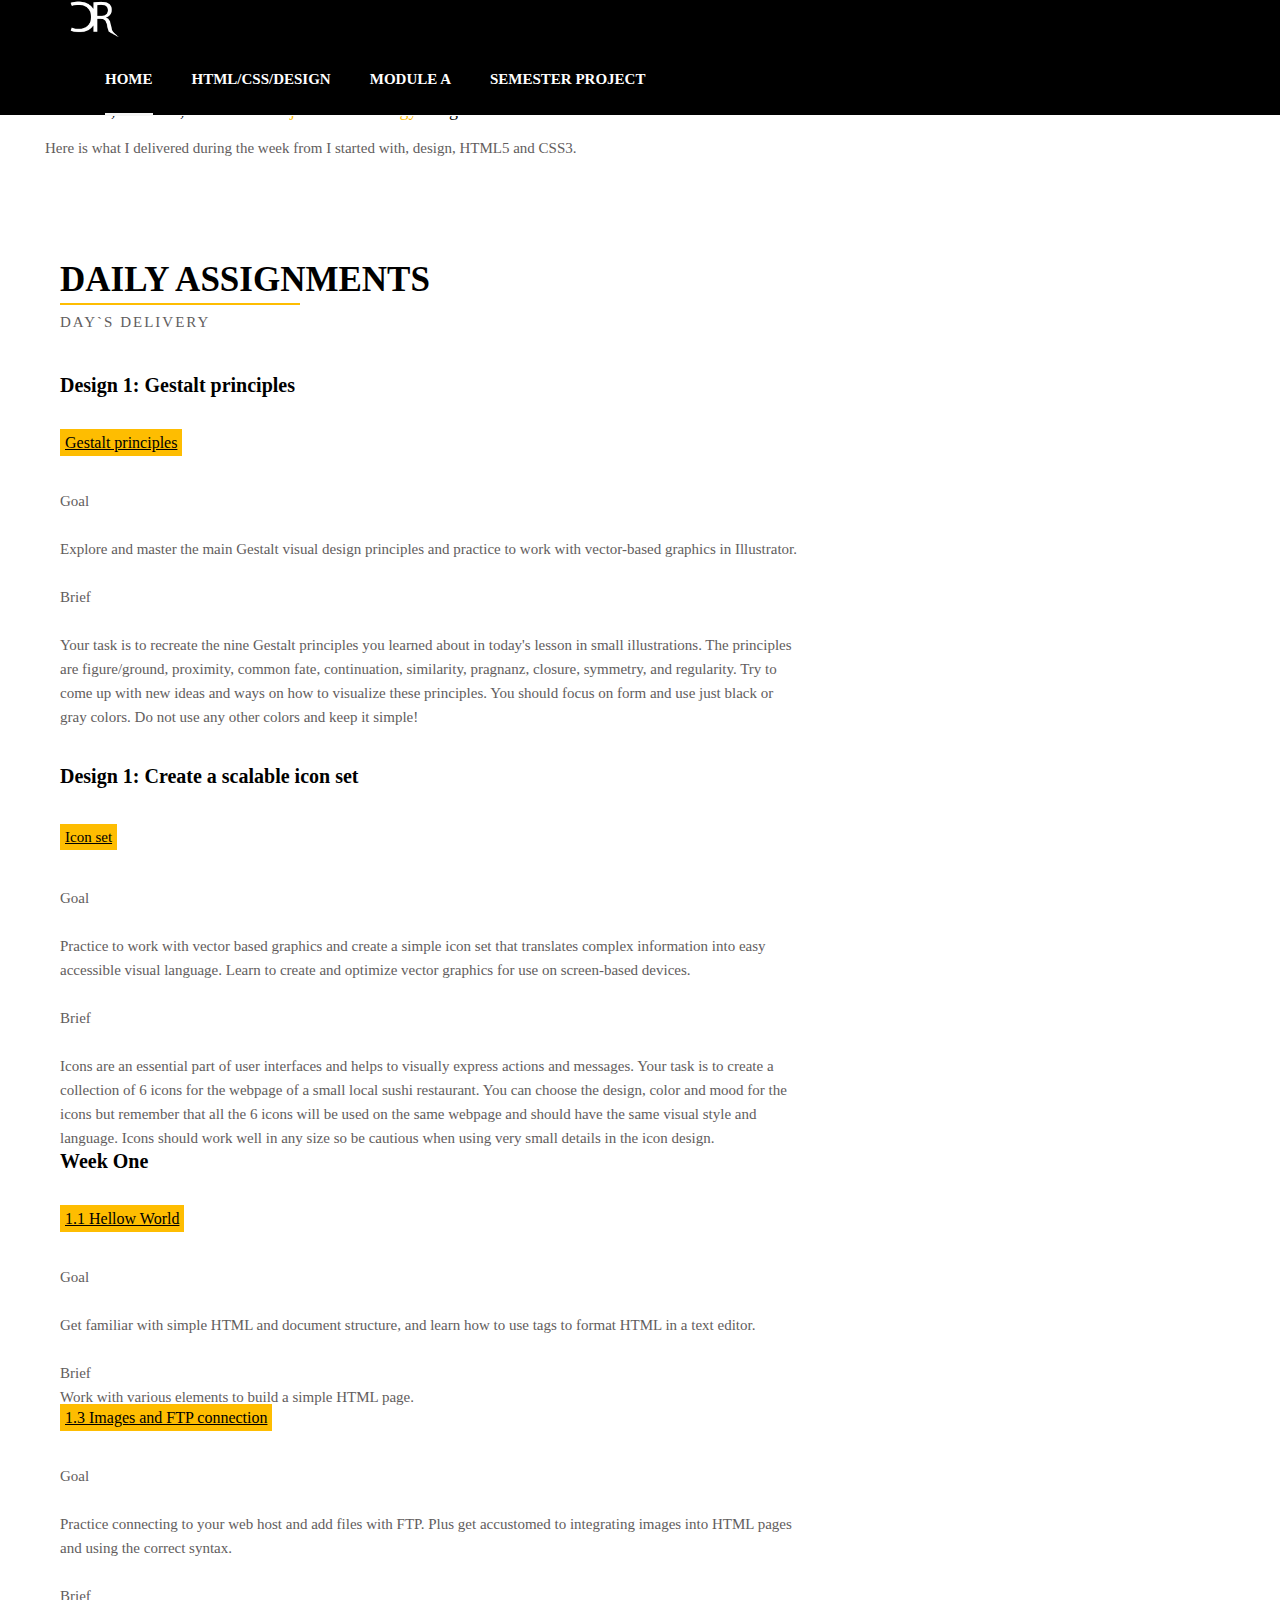
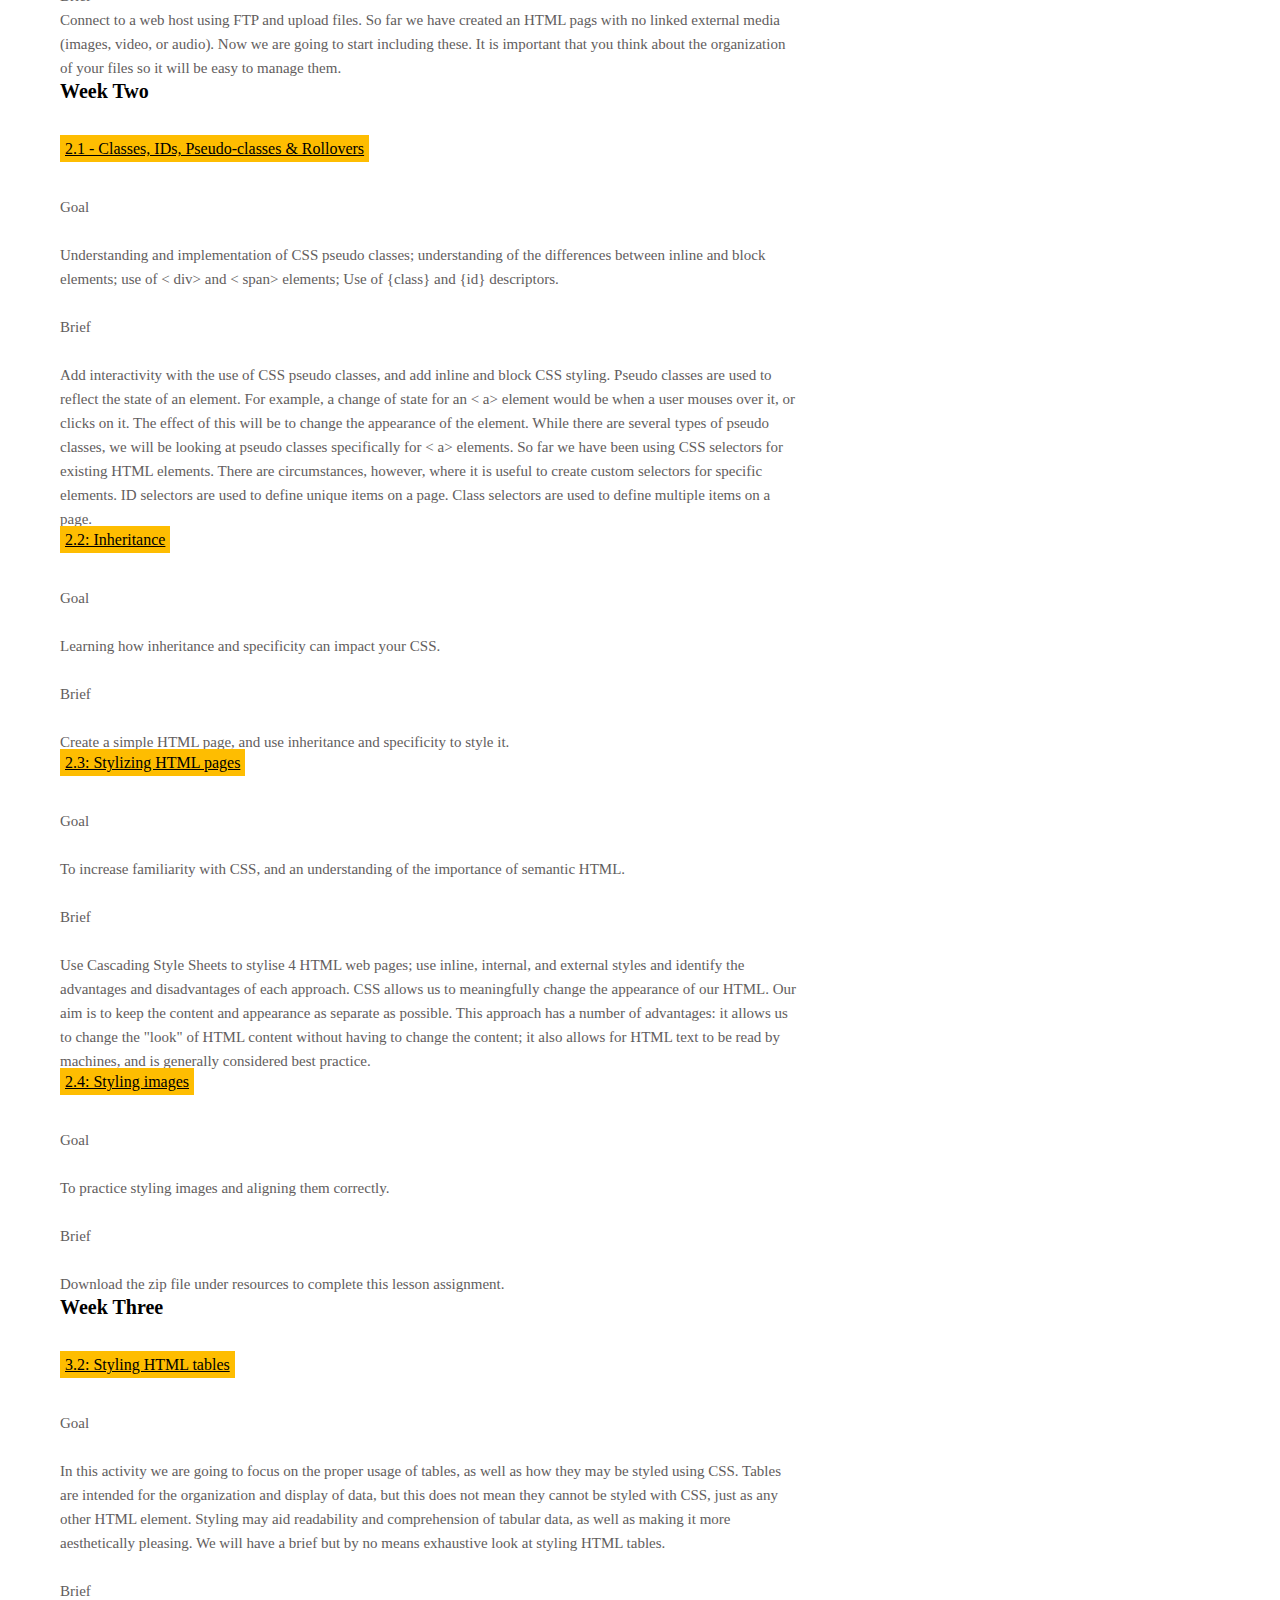
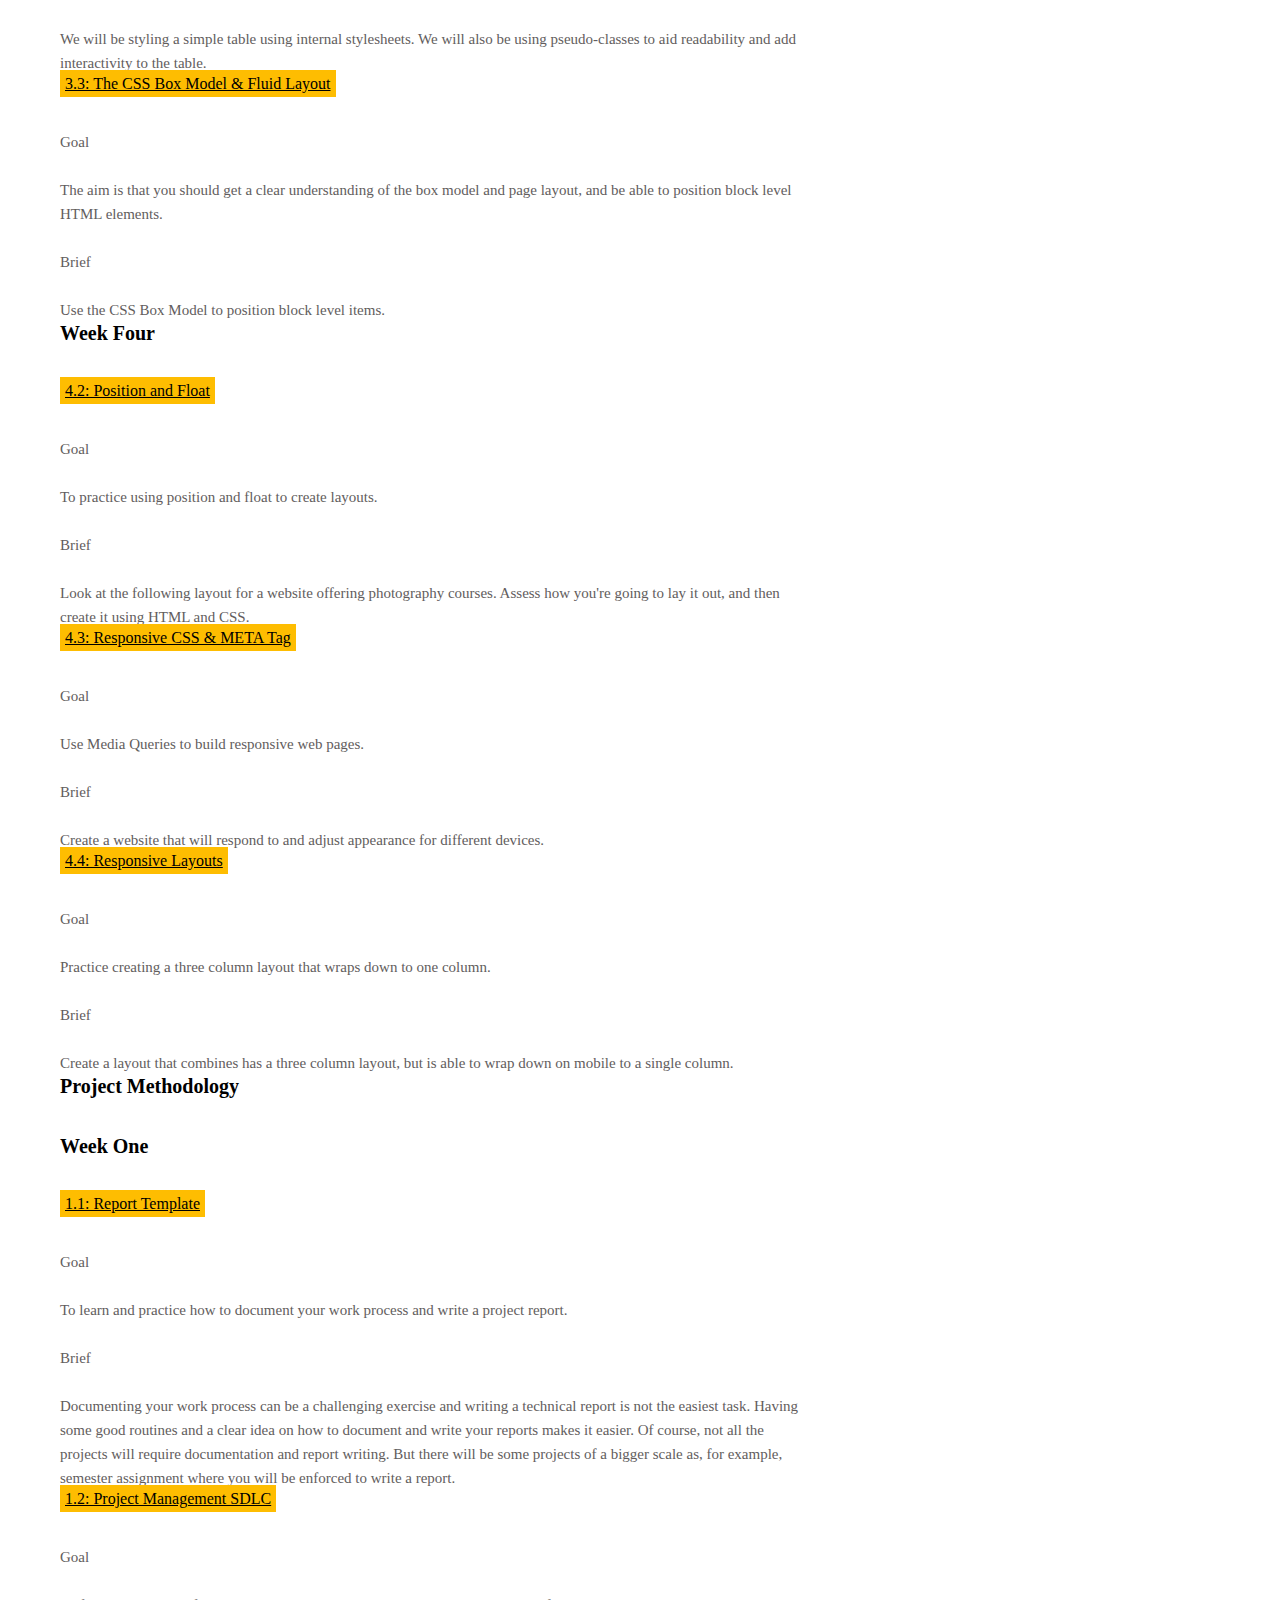
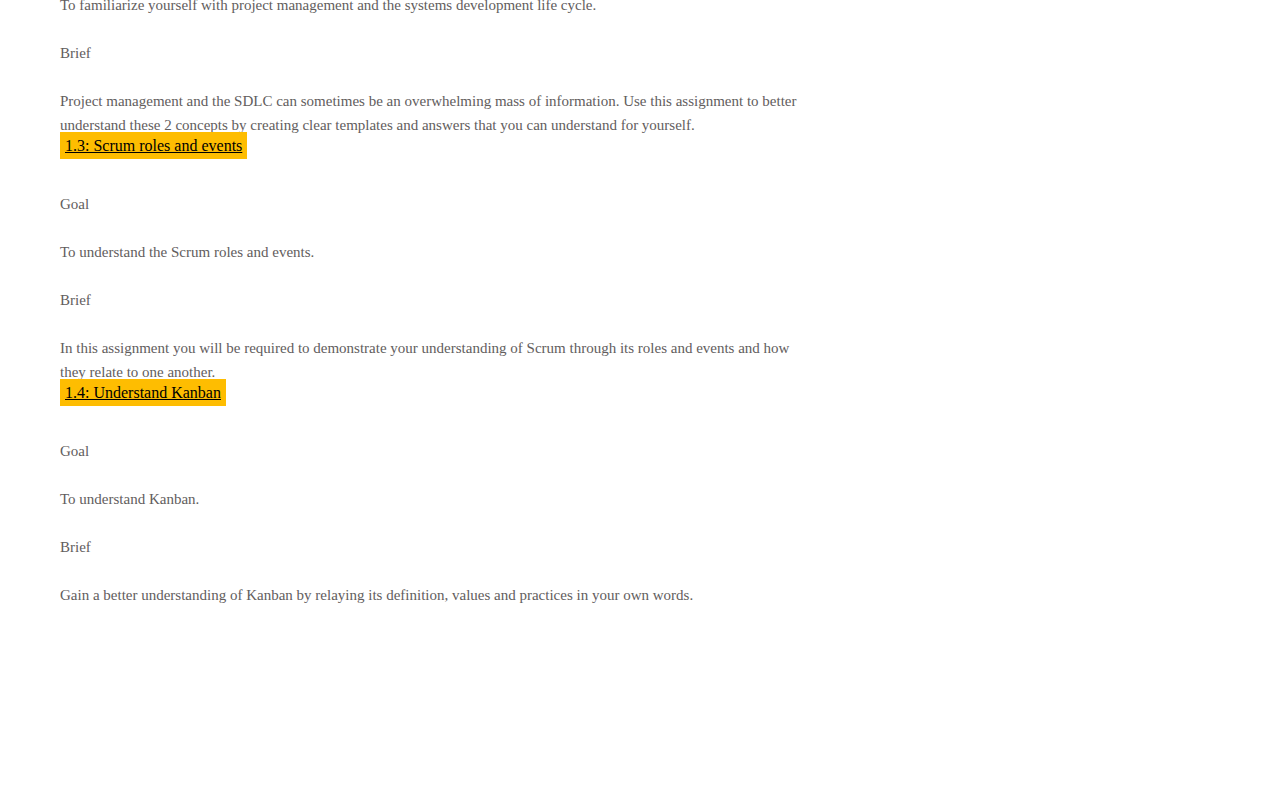
==== html&css.html @ fd4c2da8 "in progress" ====
<!DOCTYPE html>
<html lang="en">
<head>
    <meta charset="UTF-8">
    <meta name="viewport" content="width=device-width, initial-scale=1.0">
    <link rel="stylesheet" href="./css/style.css">
    <title>Dayli assignemnt</title>
</head>
<body>
    <header>

        <div class="container">
            <div class="row-navbar">
                <div class="brand-name">
                    <a href="" class="logo"><img src="images/Untitled-1.png" width="50px;"> </a>
                </div>
                <div class="navbar">
                    <ul>
                        <li><a href="index.html" class="active">Home</a></li>
                        <li><a href="html&css.html">HTML/CSS/DESIGN</a></li>
                        <li><a href="module.html">Module A</a></li>
                        <li><a href="semester.html">Semester Project</a></li>
                    </ul>
                </div>
            </div>
        </div>

    </header>
   
        <section class="about-me">
        <div class="row">
            <div class="about-content">
                <div class="row">
                    <div class="text">
                        <h6>DESIGN, <span>HTML5</span>, CSS3 and <span>Project Methodology</span> assignments</h6>
                        <p>Here is what I delivered during the week from I started with, design, HTML5 and CSS3.</p>
      
      

    <section class="about-me">
        <div class="container">
            <div class="row">
                <div class="section-title">
                    <h1>Daily assignments</h1>
                    <p class="small">Day`s delivery</p>
                </div>
                </div>

                <div class="daysAssigments">
                    <h5>Design 1: Gestalt principles</h5>
                    <a href="http://camilla-reppen.com/reppen/gestalt.pdf">Gestalt principles </a>
                    <p>Goal<br><br>

                            Explore and master the main Gestalt visual design principles and practice to work with vector-based graphics in Illustrator.<br><br>
                        Brief<br><br>
    
                        Your task is to recreate the nine Gestalt principles you learned about in today's lesson in small illustrations. 
                        The principles are figure/ground, proximity, common fate, continuation, similarity, pragnanz, closure, symmetry, and regularity. 
                        Try to come up with new ideas and ways on how to visualize these principles. 
                        You should focus on form and use just black or gray colors. Do not use any other colors and keep it simple!</p>
                        <br><br>
                        <h5>Design 1: Create a scalable icon set</h5>
                        <p><a href="http://camilla-reppen.com/reppen/Module3.pdf">Icon set</a> </p>
                        <p>Goal<br><br>
    
                            Practice to work with vector based graphics and create a simple icon set that translates complex information into easy accessible visual language. Learn to create and optimize vector graphics for use on screen-based devices.<br><br>
                        Brief<br><br>
    
                        Icons are an essential part of user interfaces and helps to visually express actions and messages. 
                        Your task is to create a collection of 6 icons for the webpage of a small local sushi restaurant. 
                        You can choose the design, color and mood for the icons but remember that all the 6 icons will be used on the same webpage and should have the same visual style and language. 
                        Icons should work well in any size so be cautious when using very small details in the icon design.</p>
            </div>
            <div class="daysAssigments">
                    <h5>Week One</h5>
                    <a href="http://camilla-reppen.com/reppen/helloworld/workspace/">1.1 Hellow World </a>
                    <p>Goal<br><br>

                            Get familiar with simple HTML and document structure, and learn how to use tags
                            to format HTML in a text editor.<br><br>
                            Brief <br>

                            Work with various elements to build a simple HTML page.</p>
                    <a href="http://camilla-reppen.com/reppen/myfirstwebsite/workspace/">1.3 Images and FTP
                            connection</a>
                    <p>Goal <br><br>

                            Practice connecting to your web host and add files with FTP. Plus get accustomed
                            to integrating images into HTML pages and using the correct syntax.<br><br>
                            Brief

                            <br>Connect to a web host using FTP and upload files.
                            So far we have created an HTML pags with no linked external media (images,
                            video, or audio). Now we are going to start including these. It is important
                            that you think about the organization of your files so it will be easy to manage
                            them. </p>

            </div>

            <div class="daysAssigments">
                    <h5>Week Two</h5>
                    <a href="http://camilla-reppen.com/reppen/styling/la2-4/">2.1 - Classes, IDs,
                            Pseudo-classes & Rollovers</a>
                    <p>Goal<br><br>

                            Understanding and implementation of CSS pseudo classes; understanding of the
                            differences between inline and block elements; use of < div> and < span>
                                            elements; Use of {class} and {id} descriptors.<br><br>
                                            Brief<br><br>

                                            Add interactivity with the use of CSS pseudo classes, and add
                                            inline and block CSS styling.
                                            Pseudo classes are used to reflect the state of an element. For
                                            example, a change of state for an < a> element would be when a
                                                    user mouses over it, or clicks on it. The effect of this
                                                    will be to change the appearance of the element. While
                                                    there are several types of pseudo classes, we will be
                                                    looking at pseudo classes specifically for < a>
                                                            elements.
                                                            So far we have been using CSS selectors for
                                                            existing HTML elements. There are circumstances,
                                                            however, where it is useful to create custom
                                                            selectors for specific elements.
                                                            ID selectors are used to define unique items on
                                                            a page. Class selectors are used to define
                                                            multiple items on a page. </p>
                    <a href="http://camilla-reppen.com/reppen/inheritance/">2.2: Inheritance</a>
                    <p>Goal<br><br>

                            Learning how inheritance and specificity can impact your CSS.<br><br>
                            Brief<br><br>

                            Create a simple HTML page, and use inheritance and specificity to style it.</p>
                    <a href="http://camilla-reppen.com/reppen/stylize/inline.html">2.3: Stylizing HTML
                            pages</a>
                    <p>Goal<br><br>

                            To increase familiarity with CSS, and an understanding of the importance of
                            semantic HTML.<br><br>
                            Brief<br><br>

                            Use Cascading Style Sheets to stylise 4 HTML web pages; use inline, internal,
                            and external styles and identify the advantages and disadvantages of each
                            approach.
                            CSS allows us to meaningfully change the appearance of our HTML. Our aim is to
                            keep the content and appearance as separate as possible. This approach has a
                            number of advantages: it allows us to change the "look" of HTML content without
                            having to change the content; it also allows for HTML text to be read by
                            machines, and is generally considered best practice. </p>
                    <a href="http://camilla-reppen.com/reppen/styling/la2-4/">2.4: Styling images</a>
                    <p>Goal<br><br>

                            To practice styling images and aligning them correctly.<br><br>
                            Brief<br><br>

                            Download the zip file under resources to complete this lesson assignment.</p>

            </div>

            <div class="daysAssigments">
                    <h5>Week Three</h5>
                    <a href="http://camilla-reppen.com/reppen/02/">3.2: Styling HTML tables</a>
                    <p>Goal<br><br>

                            In this activity we are going to focus on the proper usage of tables, as well as
                            how they may be styled using CSS. Tables are intended for the organization and
                            display of data, but this does not mean they cannot be styled with CSS, just as
                            any other HTML element. Styling may aid readability and comprehension of tabular
                            data, as well as making it more aesthetically pleasing. We will have a brief but
                            by no means exhaustive look at styling HTML tables. <br><br>
                            Brief<br><br>

                            We will be styling a simple table using internal stylesheets. We will also be
                            using pseudo-classes to aid readability and add interactivity to the table.</p>
                    <a href="http://camilla-reppen.com/reppen/03/">3.3: The CSS Box Model & Fluid Layout
                    </a>
                    <p>Goal<br><br>

                            The aim is that you should get a clear understanding of the box model and page
                            layout, and be able to position block level HTML elements.<br><br>
                            Brief<br><br>

                            Use the CSS Box Model to position block level items.</p>

            </div>

            <div class="daysAssigments">
                    <h5>Week Four</h5>
                    <a href="http://camilla-reppen.com/reppen/positionandfloat/">4.2: Position and Float</a>
                    <p>Goal<br><br>

                            To practice using position and float to create layouts.<br><br>
                            Brief<br><br>

                            Look at the following layout for a website offering photography courses. Assess
                            how you're going to lay it out, and then create it using HTML and CSS.</p>
                    <a href="http://camilla-reppen.com/reppen/responsivecss/SnowBoarding.html">4.3:
                            Responsive CSS & META Tag</a>
                    <p>Goal<br><br>

                            Use Media Queries to build responsive web pages.<br><br>
                            Brief<br><br>

                            Create a website that will respond to and adjust appearance for different
                            devices.</p>
                    <a href="http://camilla-reppen.com/reppen/responsivelayout/">4.4: Responsive Layouts</a>
                    <p>Goal<br><br>

                            Practice creating a three column layout that wraps down to one column.<br><br>
                            Brief<br><br>

                            Create a layout that combines has a three column layout, but is able to wrap
                            down on mobile to a single column.</p>

            </div>


            <div class="daysAssigments">
                    <h5>Project Methodology</h5>
                    <h5>Week One</h5>
                    <a href="http://camilla-reppen.com/reppen/assignment1.1/assigment1.1.pdf">1.1: Report
                            Template</a>
                    <p>Goal<br><br>

                            To learn and practice how to document your work process and write a project
                            report.<br><br>
                            Brief<br><br>

                            Documenting your work process can be a challenging exercise and writing a
                            technical report is not the easiest task. Having some good routines and a clear
                            idea on how to document and write your reports makes it easier. Of course, not
                            all the projects will require documentation and report writing. But there will
                            be some projects of a bigger scale as, for example, semester assignment where
                            you will be enforced to write a report.</p>
                    <a href="http://camilla-reppen.com/reppen/assigment1.2/assignment.1.2.pdf">1.2: Project
                            Management SDLC</a>
                    <p>Goal<br><br>

                            To familiarize yourself with project management and the systems development life
                            cycle.<br><br>
                            Brief<br><br>

                            Project management and the SDLC can sometimes be an overwhelming mass of
                            information. Use this assignment to better understand these 2 concepts by
                            creating clear templates and answers that you can understand for yourself.</p>
                    <a href="http://camilla-reppen.com/reppen/assignment.1.3/assignment1.3.pdf">1.3: Scrum
                            roles and events</a>
                    <p>Goal<br><br>

                            To understand the Scrum roles and events.<br><br>
                            Brief<br><br>

                            In this assignment you will be required to demonstrate your understanding of
                            Scrum through its roles and events and how they relate to one another.</p>
                    <a href="http://camilla-reppen.com/reppen/assignment.1.4/assignmnent1.4.pdf">1.4:
                            Understand Kanban</a>
                    <p>Goal<br><br>

                            To understand Kanban.<br><br>
                            Brief<br><br>

                            Gain a better understanding of Kanban by relaying its definition, values and
                            practices in your own words.</p>
            </div>
               
</body>
</html>
---- css/style.css ----
*{
    box-sizing: border-box;
    margin: 0;
}

 /* NAVIGATION*/
.container {
    max-width: 1140px;
    margin: auto;
}
.row {
    display: flex;
    flex-wrap: wrap;
}
header {
    position: absolute;
    left: 0px;
    right: 0px;
    border-bottom: 1px solid white;
    padding: 0px 15px;
    z-index: 10;
    background-color: black;
}
header .row {
    justify-content: space-between;
    align-items: center;
}
header .brand-name a {
    text-decoration: none;
    font-size: 22px;
    font-weight: 600;
    color: #ffffff;
    text-transform: uppercase;
    position: relative;
}
header .navbar ul {
    list-style: none;
    padding: 0;
    margin: 0;
}
header .navbar ul li {
    display: inline-block;
    margin-left: 35px;
}
header .navbar ul li a {
    font-size: 15px;
    text-decoration: none;
    line-height: 72px;
    color: white;
    display: block;
    font-weight: 600;
    position: relative;
    text-transform: uppercase;
}
header .navbar ul li a::before {
    content: '';
    height: 3px;
    background-color: whitesmoke;
    width: 0%;
    position: absolute;
    left: 0px;
    bottom: -1px;
    transition: all .5s ease;
}
header .navbar ul li a:hover::before {
    width: 100%;
    left: 0;
}
header .navbar ul li a.active::before {
    width: 100%;
    left: 0;
}
 /* HOMEPAGE */
.home img {
    background-size: cover;
    background-position: center;
    width: 100%;
    position: relative;
    flex: 0 0 33.33%;
}
.home h1 {
    position: absolute;
    top: 30%;
    color: white;
    font-size: 70px;
    font-weight: 600;
    margin: 0;
    line-height: 1.2;
}
.home h2 {
    top: 35%;
    position: absolute;
    color: white;
    font-size: 25px;
    font-weight: 500;
    margin: 0;
    padding: 0;
    line-height: 4;
}
.home .cv-btn {
    position: absolute;
    top: 40%;
    line-height: 7;
    padding-top: 20px;
}
.home .cv-btn a {
    border-radius: 4px;
    color: white;
    border: 1px solid white;
    padding: 12px 25px;
    text-decoration: none;
    font-size: 15px;
    text-transform: uppercase;
    font-weight: 600;
    transition: all .5s ease;
    background-color: transparent;
}
.home .cv-btn a:hover {
    background-color: #D6C2C2;
    color: black;
}

.home-content{
    flex: 0 0 66.66%;
}
 /* ABOUT ME */
.about-me {
  padding: 100px 15px;
}
.about-me .section-title {
    flex: 0 0 100%;
    max-width: 100%;
    margin-bottom: 40px;
}
.about-me .section-title h1 {
    display: inline-block;
    font-size: 35px;
    text-transform: uppercase;
    font-weight: 700;
    margin: 0 0 5px;
    color: black;
    position: relative;
    padding-bottom: 5px;
}
.about-me .section-title h1:before {
    content: '';
    left: 0;
    position: absolute;
    height: 2px;
    right: 35%;
    background-color: #febd01;
    bottom: 0px;
}
.about-me .section-title p.small {
    display: block;
    color: #625D5D;
    text-transform: uppercase;
    font-size: 14px;
    font-weight: 400;
    letter-spacing: 2px;
}
.about-me .about-content .about-img {
    flex: 0 0 33.33%;
    max-width: 33.33%;
}
.about-me .about-content .about-img img {
    width: 100%;
    display: block;
}
.about-me .about-content .text {
    flex: 0 0 66.66%;
    max-width: 66.66%;
    padding-left: 30px;
}
.about-me .about-content .text h4 {
    font-size: 25px;
    font-weight: 600;
    margin: 0 0 5px;
}
.about-me .about-content .text h6 {
    font-size: 18px;
    font-weight: 500;
    margin: 0 0 15px;
}
.about-me .about-content .text h6 span {
    color: #febd01;
}
.about-me .about-content .text p {
    font-size: 15px;
    font-weight: 400;
    line-height: 24px;
    color: #625D5D;
}
.about-me .about-content .text p span {
    color: #febd01;
}

/* assignments */

.assignments {
    background-color: #f5f8fd;
    padding: 100px 0px;
    margin-top: 10%;
}
.assignments .section-title h1:before {
    left: 30%;
}
.assignments .assignments-content {
    flex: 0 0 100%;
    max-width: 100%;
    display: flex;
    flex-wrap: wrap;
    justify-content: space-between;
}
.assignments .assignments-content .box {
    background-color: #ffffff;
    padding: 30px;
    flex: 0 0 calc(33.33% -20px);
    border: 1px solid #eeeeee;
}
.assignments .assignments-content .box h5 {
    font-size: 17px;
    font-weight: 600;
    color: #000000;
    margin: 0;
}
.assignments .assignments-content .box p {
    margin-bottom: 20px;
}
.buttons a {
    background-color: #febd01;
    color: black;
    padding: 10px;
}

/* Portfolio */

.portfolio {
    padding: 100px 15px;
    background-color: lightgray;
}
.portfolio .section-title h1:before {
    left: 30;
}
.portfolio .filter-buttons {
    flex: 0 0 100%;
    max-width: 100%;
}
.portfolio .filter-buttons ul {
    list-style: none;
    text-align: center;
    padding: 0;
}
.portfolio .filter-buttons ul li {
    display: inline-block;
    margin: 0px 10px;
    font-weight: 500;
    color: #000000;
    font-size: 16px;
    text-transform: uppercase;
    cursor: pointer;
    padding-bottom: 0px;
}
.portfolio .filter-buttons ul li.active {
    color: #febd01;
    border-bottom: 2px solid #febd01;
}
.portfolio .portfolio-gallery {
    flex: 0 0 100%;
    max-width: 100%;
    display: flex;
    flex-wrap: wrap;
    justify-content: space-between;
}
.portfolio .portfolio-gallery .item {
    flex: 0 0 calc(33.33% - 8px);
    max-width: calc(33.33% - 8px);
    margin-bottom: 8px;
}
.portfolio .portfolio-gallery .item img {
    width: 100%;
    display: block;
}
.portfolio .portfolio-gallery .item .overlay {
    display: none;
}

/* Assignments */
.daysAssigments a {
    background-color: #febd01;
    color: black;
    padding: 5px;
}
.daysAssigments h5 {
    margin-bottom: 5%;
    font-size: 20px;
}
.daysAssigments p {
    margin-top: 5%;
}
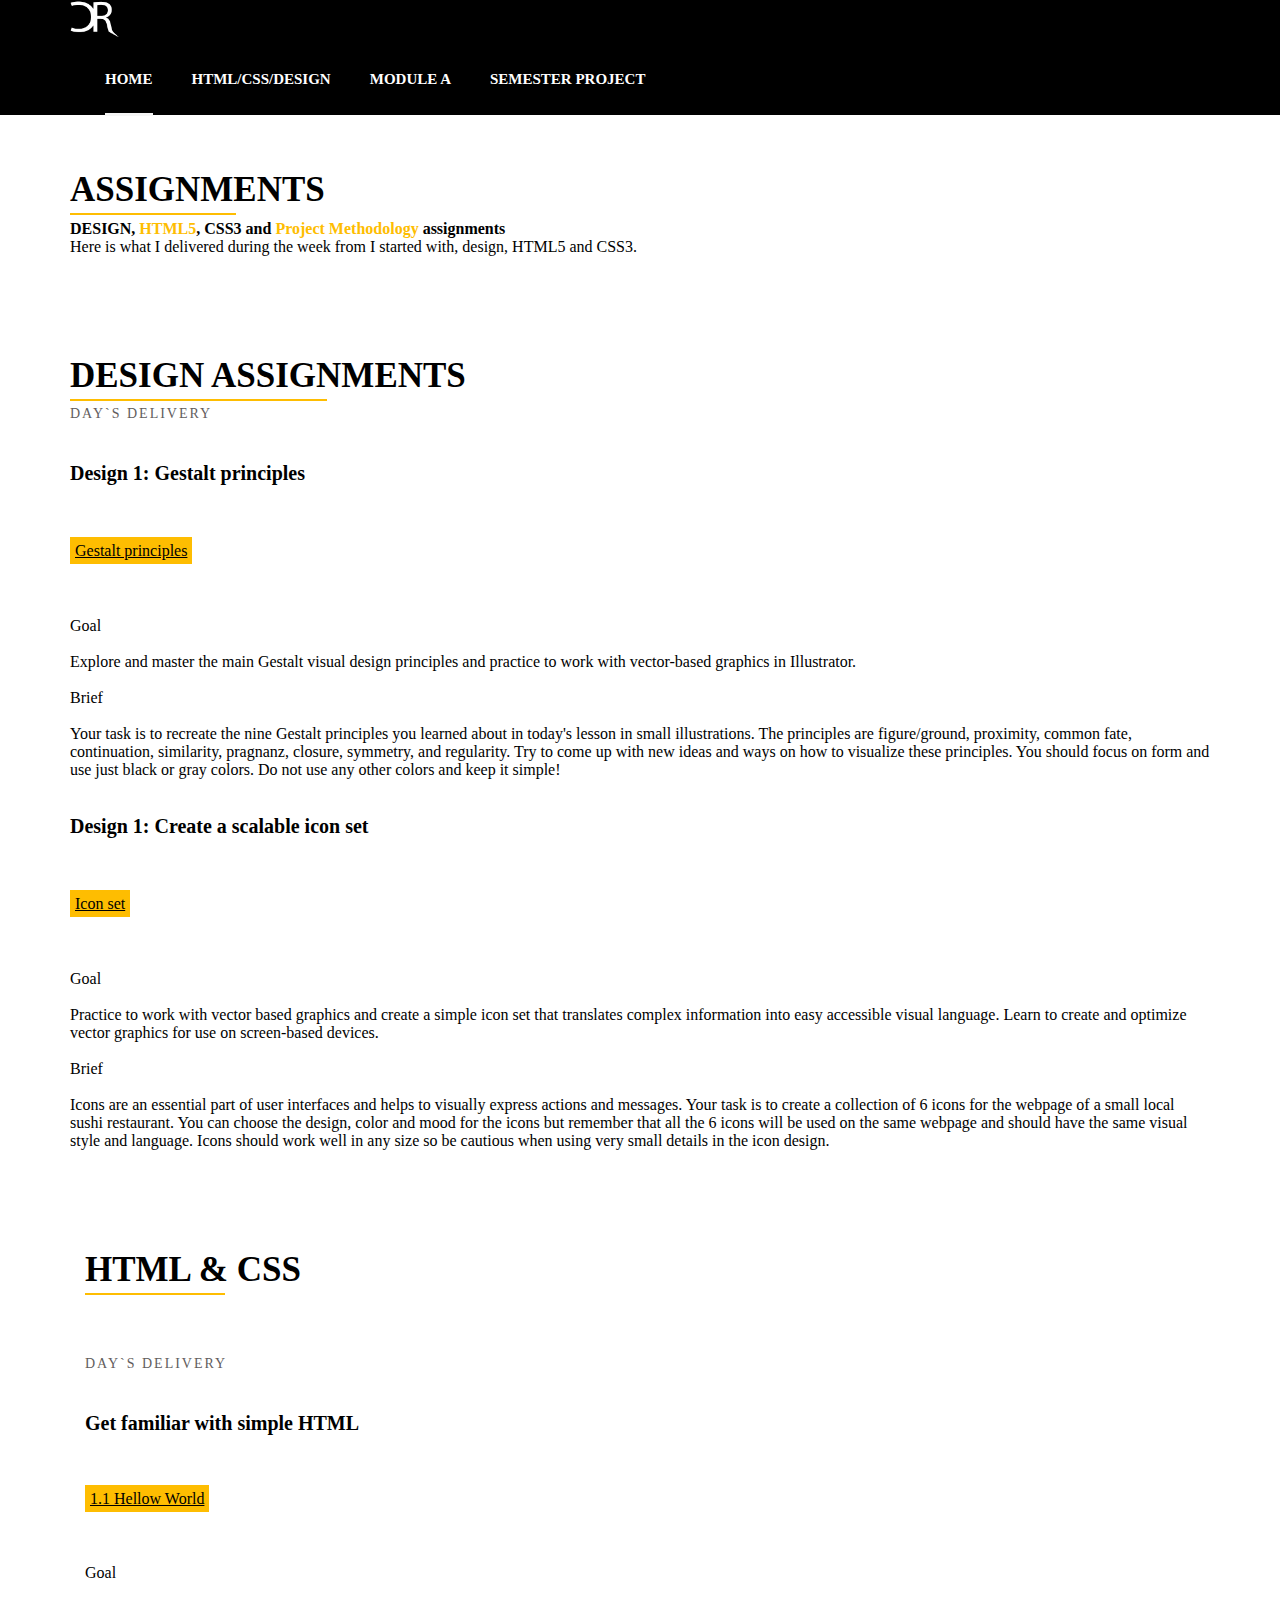
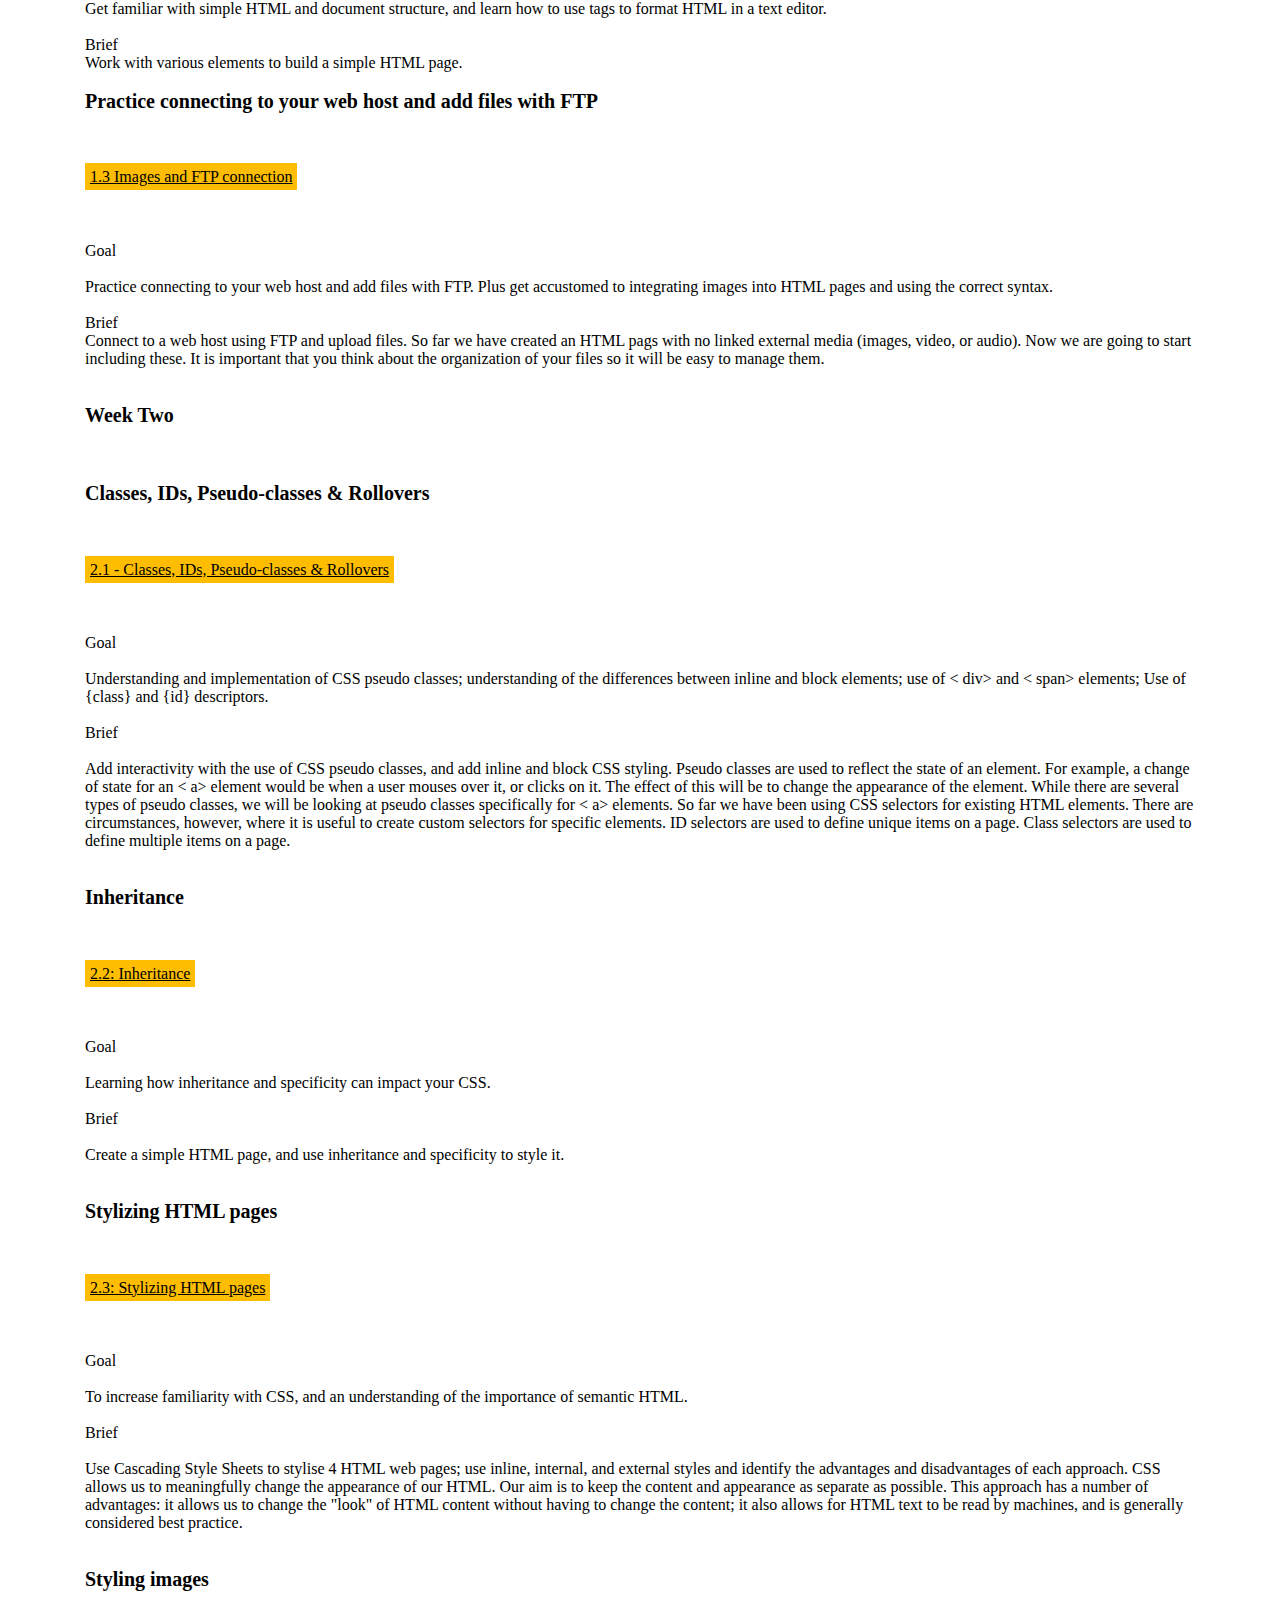
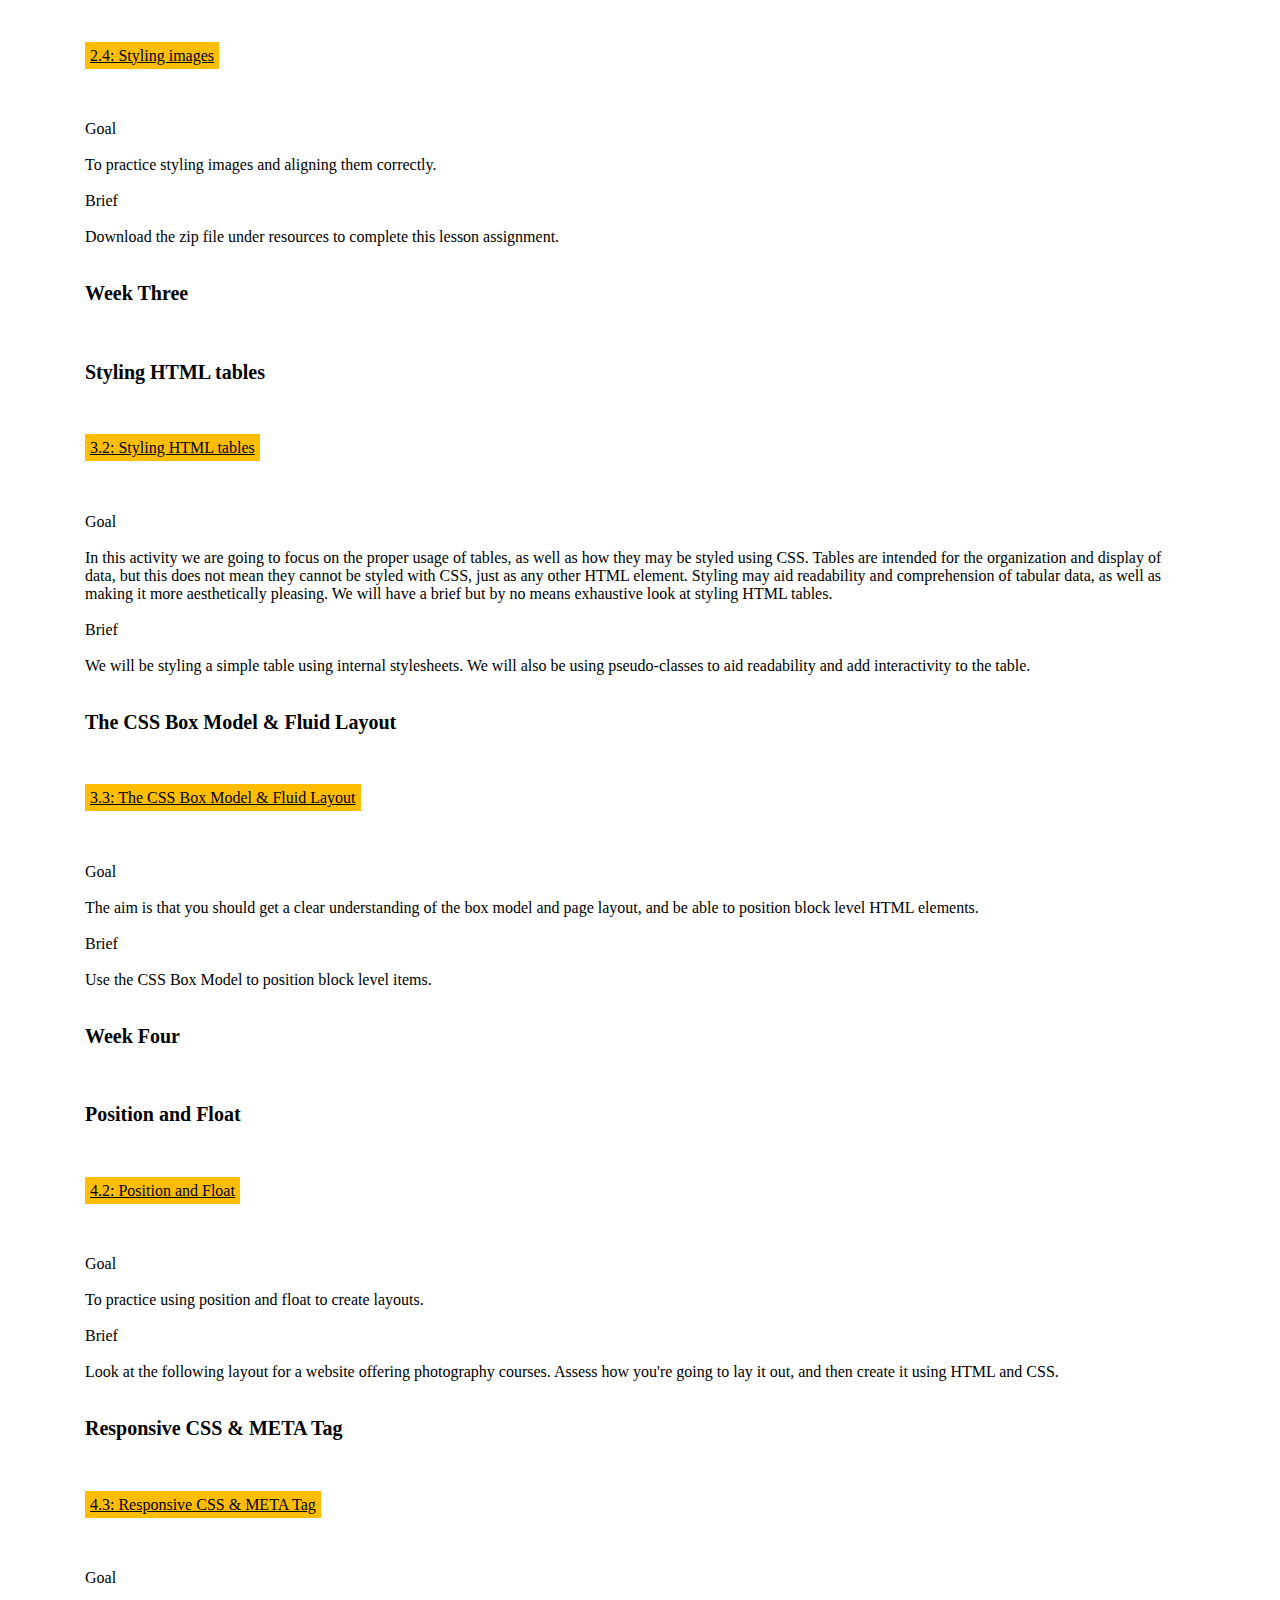
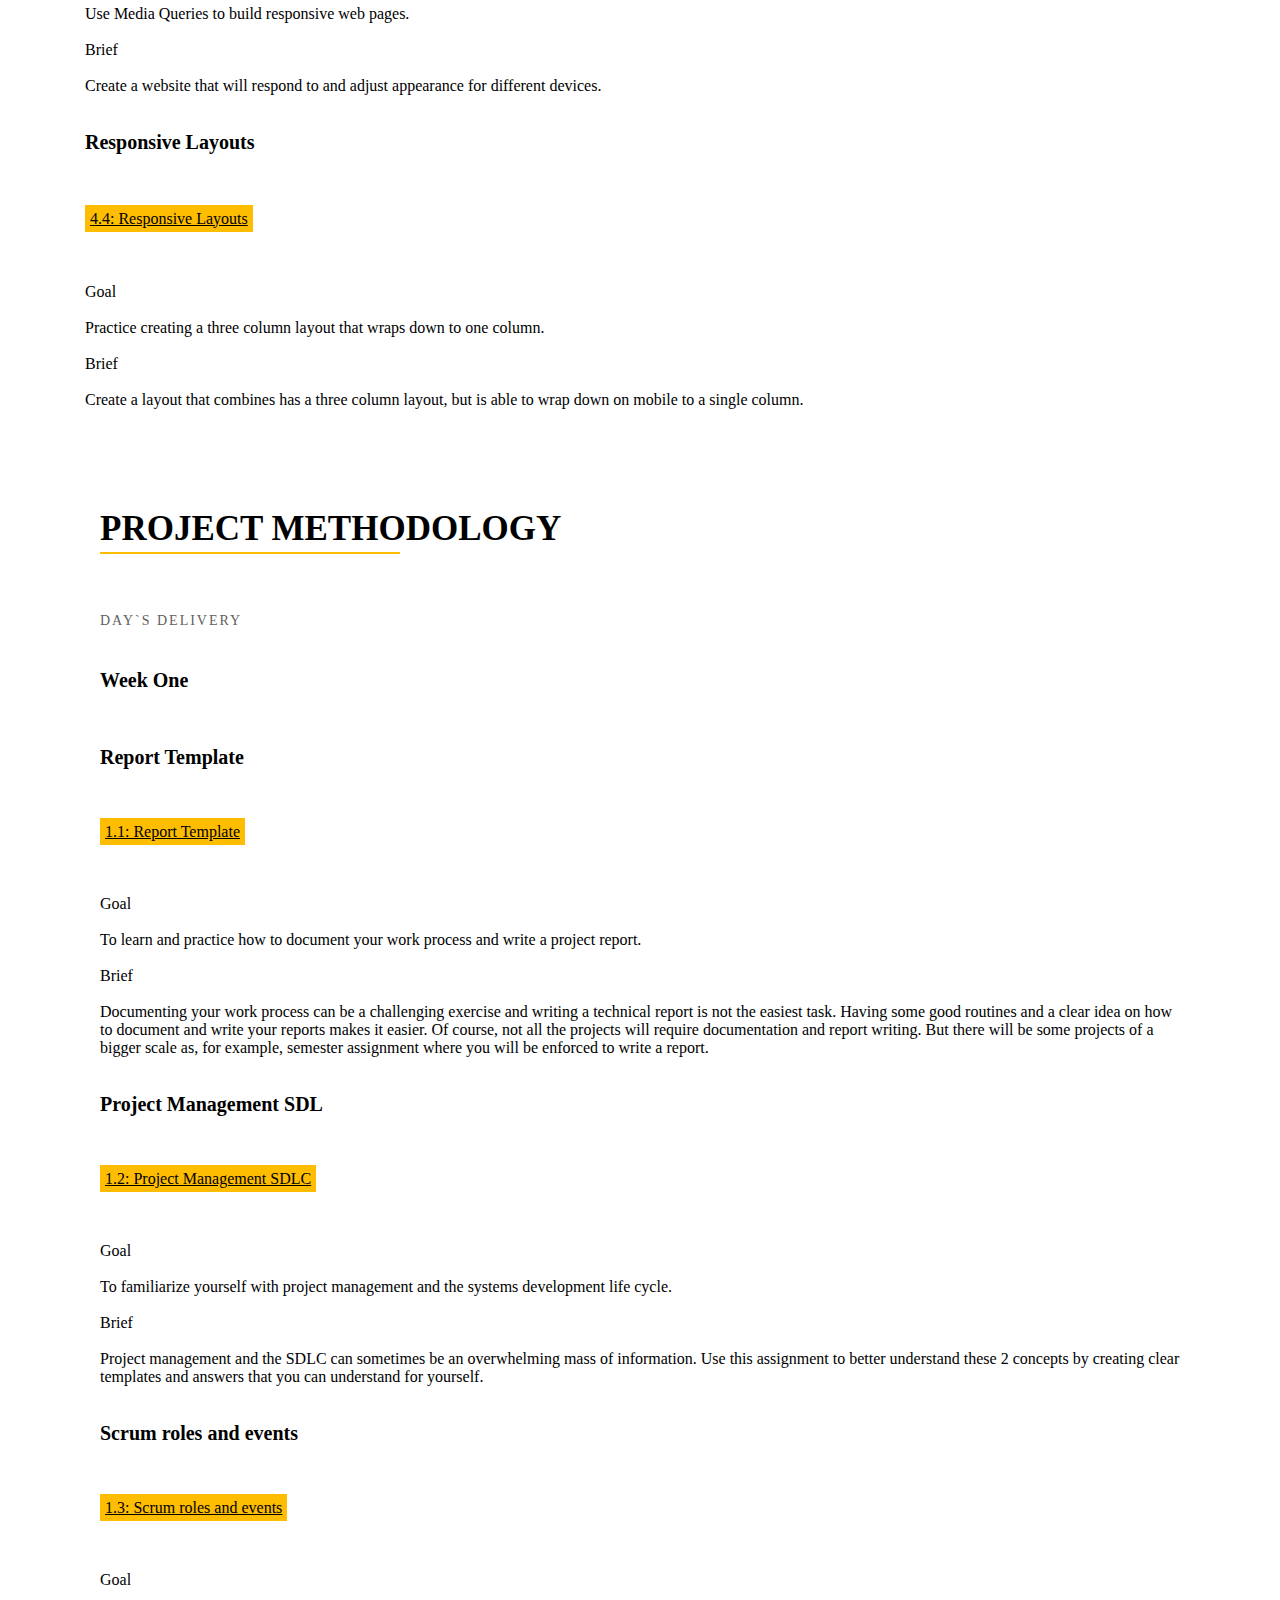
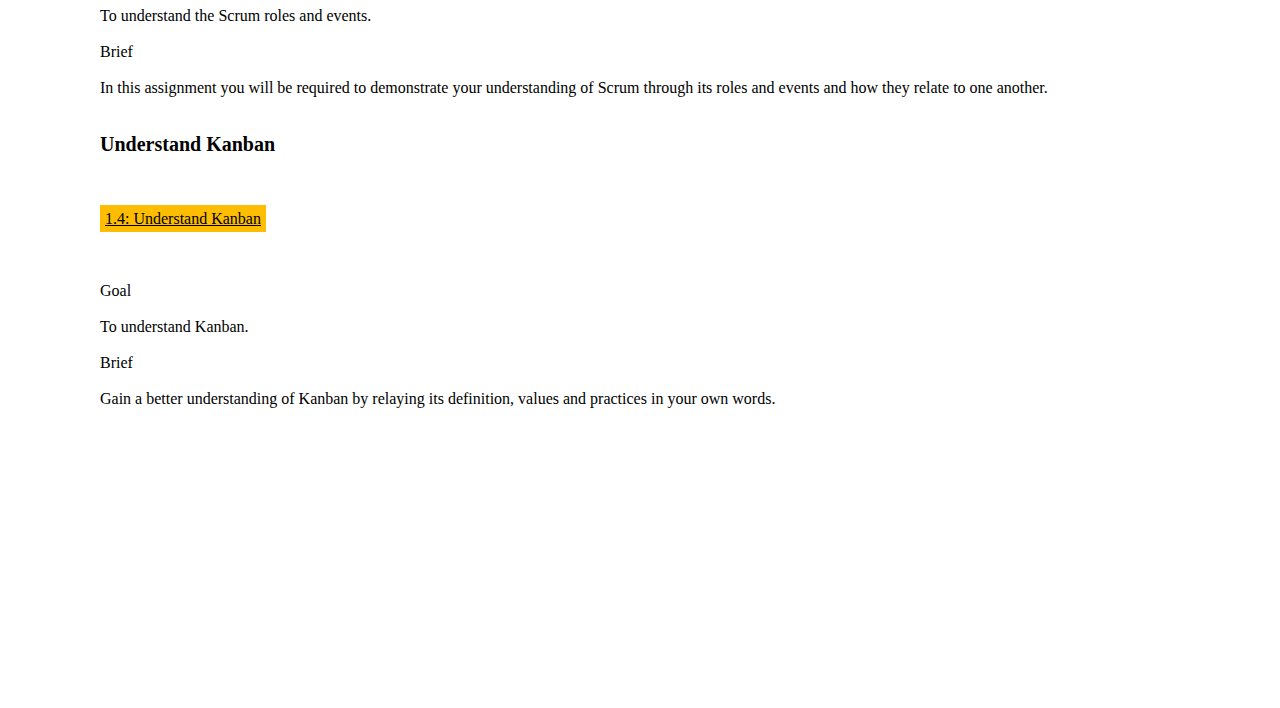
==== commit 631b1754: "still in progress" ====
--- a/html&css.html
+++ b/html&css.html
@@ -26,22 +26,24 @@
         </div>
 
     </header>
-   
-        <section class="about-me">
+    <section class="assignment-text">
+    <div class="container">
         <div class="row">
-            <div class="about-content">
-                <div class="row">
-                    <div class="text">
+            <div class="section-title">
+                <h1>Assignments</h1>
                         <h6>DESIGN, <span>HTML5</span>, CSS3 and <span>Project Methodology</span> assignments</h6>
                         <p>Here is what I delivered during the week from I started with, design, HTML5 and CSS3.</p>
-      
+      </div>
+      </div>
+      </div>
+    </section>
       
 
     <section class="about-me">
         <div class="container">
             <div class="row">
                 <div class="section-title">
-                    <h1>Daily assignments</h1>
+                    <h1>Design assignments</h1>
                     <p class="small">Day`s delivery</p>
                 </div>
                 </div>
@@ -72,7 +74,15 @@
                         Icons should work well in any size so be cautious when using very small details in the icon design.</p>
             </div>
             <div class="daysAssigments">
-                    <h5>Week One</h5>
+                <section class="about-me">
+                    <div class="container">
+                        <div class="row">
+                            <div class="section-title">
+                                <h1>HTML & CSS</h1>
+                                <p class="small">Day`s delivery</p>
+                            </div>
+                            </div>
+                    <h5>Get familiar with simple HTML</h5>
                     <a href="http://camilla-reppen.com/reppen/helloworld/workspace/">1.1 Hellow World </a>
                     <p>Goal<br><br>
 
@@ -81,6 +91,8 @@
                             Brief <br>
 
                             Work with various elements to build a simple HTML page.</p>
+                            <br>
+                        <h5>Practice connecting to your web host and add files with FTP</h5>
                     <a href="http://camilla-reppen.com/reppen/myfirstwebsite/workspace/">1.3 Images and FTP
                             connection</a>
                     <p>Goal <br><br>
@@ -98,7 +110,10 @@
             </div>
 
             <div class="daysAssigments">
+                <br><br>
                     <h5>Week Two</h5>
+                    <h5>Classes, IDs,
+                        Pseudo-classes & Rollovers</h5>
                     <a href="http://camilla-reppen.com/reppen/styling/la2-4/">2.1 - Classes, IDs,
                             Pseudo-classes & Rollovers</a>
                     <p>Goal<br><br>
@@ -124,6 +139,8 @@
                                                             ID selectors are used to define unique items on
                                                             a page. Class selectors are used to define
                                                             multiple items on a page. </p>
+                                <br><br>
+                                <h5>Inheritance</h5>
                     <a href="http://camilla-reppen.com/reppen/inheritance/">2.2: Inheritance</a>
                     <p>Goal<br><br>
 
@@ -131,6 +148,9 @@
                             Brief<br><br>
 
                             Create a simple HTML page, and use inheritance and specificity to style it.</p>
+                            <br><br>
+                            <h5>Stylizing HTML
+                                pages</h5>
                     <a href="http://camilla-reppen.com/reppen/stylize/inline.html">2.3: Stylizing HTML
                             pages</a>
                     <p>Goal<br><br>
@@ -147,6 +167,9 @@
                             number of advantages: it allows us to change the "look" of HTML content without
                             having to change the content; it also allows for HTML text to be read by
                             machines, and is generally considered best practice. </p>
+
+                            <br><br>
+                            <h5>Styling images</h5>
                     <a href="http://camilla-reppen.com/reppen/styling/la2-4/">2.4: Styling images</a>
                     <p>Goal<br><br>
 
@@ -158,7 +181,9 @@
             </div>
 
             <div class="daysAssigments">
+                <br><br>
                     <h5>Week Three</h5>
+                    <h5>Styling HTML tables</h5>
                     <a href="http://camilla-reppen.com/reppen/02/">3.2: Styling HTML tables</a>
                     <p>Goal<br><br>
 
@@ -172,6 +197,9 @@
 
                             We will be styling a simple table using internal stylesheets. We will also be
                             using pseudo-classes to aid readability and add interactivity to the table.</p>
+
+                            <br><br>
+                            <h5>The CSS Box Model & Fluid Layout</h5>
                     <a href="http://camilla-reppen.com/reppen/03/">3.3: The CSS Box Model & Fluid Layout
                     </a>
                     <p>Goal<br><br>
@@ -185,7 +213,9 @@
             </div>
 
             <div class="daysAssigments">
+                <br><br>
                     <h5>Week Four</h5>
+                    <h5>Position and Float</h5>
                     <a href="http://camilla-reppen.com/reppen/positionandfloat/">4.2: Position and Float</a>
                     <p>Goal<br><br>
 
@@ -194,6 +224,9 @@
 
                             Look at the following layout for a website offering photography courses. Assess
                             how you're going to lay it out, and then create it using HTML and CSS.</p>
+
+                            <br><br>
+                            <h5>Responsive CSS & META Tag</h5>
                     <a href="http://camilla-reppen.com/reppen/responsivecss/SnowBoarding.html">4.3:
                             Responsive CSS & META Tag</a>
                     <p>Goal<br><br>
@@ -203,6 +236,9 @@
 
                             Create a website that will respond to and adjust appearance for different
                             devices.</p>
+
+                            <br><br>
+                            <h5>Responsive Layouts</h5>
                     <a href="http://camilla-reppen.com/reppen/responsivelayout/">4.4: Responsive Layouts</a>
                     <p>Goal<br><br>
 
@@ -216,8 +252,16 @@
 
 
             <div class="daysAssigments">
-                    <h5>Project Methodology</h5>
+                <section class="about-me">
+                    <div class="container">
+                        <div class="row">
+                            <div class="section-title">
+                                <h1>Project Methodology</h1>
+                                <p class="small">Day`s delivery</p>
+                            </div>
+                            </div>
                     <h5>Week One</h5>
+                    <h5>Report Template</h5>
                     <a href="http://camilla-reppen.com/reppen/assignment1.1/assigment1.1.pdf">1.1: Report
                             Template</a>
                     <p>Goal<br><br>
@@ -232,6 +276,9 @@
                             all the projects will require documentation and report writing. But there will
                             be some projects of a bigger scale as, for example, semester assignment where
                             you will be enforced to write a report.</p>
+
+                            <br><br>
+                            <h5>Project Management SDL</h5>
                     <a href="http://camilla-reppen.com/reppen/assigment1.2/assignment.1.2.pdf">1.2: Project
                             Management SDLC</a>
                     <p>Goal<br><br>
@@ -243,6 +290,9 @@
                             Project management and the SDLC can sometimes be an overwhelming mass of
                             information. Use this assignment to better understand these 2 concepts by
                             creating clear templates and answers that you can understand for yourself.</p>
+
+                            <br><br>
+                            <h5>Scrum roles and events</h5>
                     <a href="http://camilla-reppen.com/reppen/assignment.1.3/assignment1.3.pdf">1.3: Scrum
                             roles and events</a>
                     <p>Goal<br><br>
@@ -252,6 +302,9 @@
 
                             In this assignment you will be required to demonstrate your understanding of
                             Scrum through its roles and events and how they relate to one another.</p>
+
+                            <br><br>
+                            <h5>Understand Kanban</h5>
                     <a href="http://camilla-reppen.com/reppen/assignment.1.4/assignmnent1.4.pdf">1.4:
                             Understand Kanban</a>
                     <p>Goal<br><br>
--- a/css/style.css
+++ b/css/style.css
@@ -238,7 +238,7 @@
 
 .portfolio {
     padding: 100px 15px;
-    background-color: lightgray;
+    background-color: #f5f8fd;
 }
 .portfolio .section-title h1:before {
     left: 30;
@@ -274,9 +274,10 @@
     justify-content: space-between;
 }
 .portfolio .portfolio-gallery .item {
-    flex: 0 0 calc(33.33% - 8px);
-    max-width: calc(33.33% - 8px);
-    margin-bottom: 8px;
+    flex: 0 0 calc(33.33% - 10px);
+    max-width: calc(33.33% - 10px);
+    margin-bottom: 16px;
+    position: relative;
 }
 .portfolio .portfolio-gallery .item img {
     width: 100%;
@@ -284,6 +285,35 @@
 }
 .portfolio .portfolio-gallery .item .overlay {
     display: none;
+}
+.portfolio .portfolio-gallery .item:hover .overlay {
+    position: absolute;
+    left: 0;
+    top: 0;
+    bottom: 0;
+    right: 0;
+    align-items: center;
+    justify-content: center;
+    display: flex;
+}
+.portfolio .portfolio-gallery .item .overlay h4 {
+    background-color: #febd01;
+    z-index: 10;
+    display: flex;
+    flex-wrap: wrap;
+    flex-direction: column;
+    display: absolute;
+    color: black;
+    cursor: pointer;
+    animation: galleryIcon .8s ease;
+}
+@keyframes galleryIcon {
+    0% {
+        transform: translateY(20%);opacity: 0;
+    }
+    100% {
+        transform: translateY(0); opacity: 1;
+    }
 }
 
 /* Assignments */
@@ -299,3 +329,35 @@
 .daysAssigments p {
     margin-top: 5%;
 }
+.assignment-text h1 {
+    display: inline-block;
+    font-size: 35px;
+    text-transform: uppercase;
+    font-weight: 700;
+    margin: 0 0 5px;
+    color: black;
+    position: relative;
+    padding-bottom: 5px;
+    margin-top: 30%;
+}
+.assignment-text .section-title h1:before {
+    content: '';
+    left: 0;
+    position: absolute;
+    height: 2px;
+    right: 35%;
+    background-color: #febd01;
+    bottom: 0px;
+}
+.assignment-text h6 span {
+    color: #febd01;
+}
+.assignment-text h6 {
+    font-size: 16px;
+}
+.daysAssigments a:hover {
+    color: #febd01;
+    background-color: black;
+}
+
+
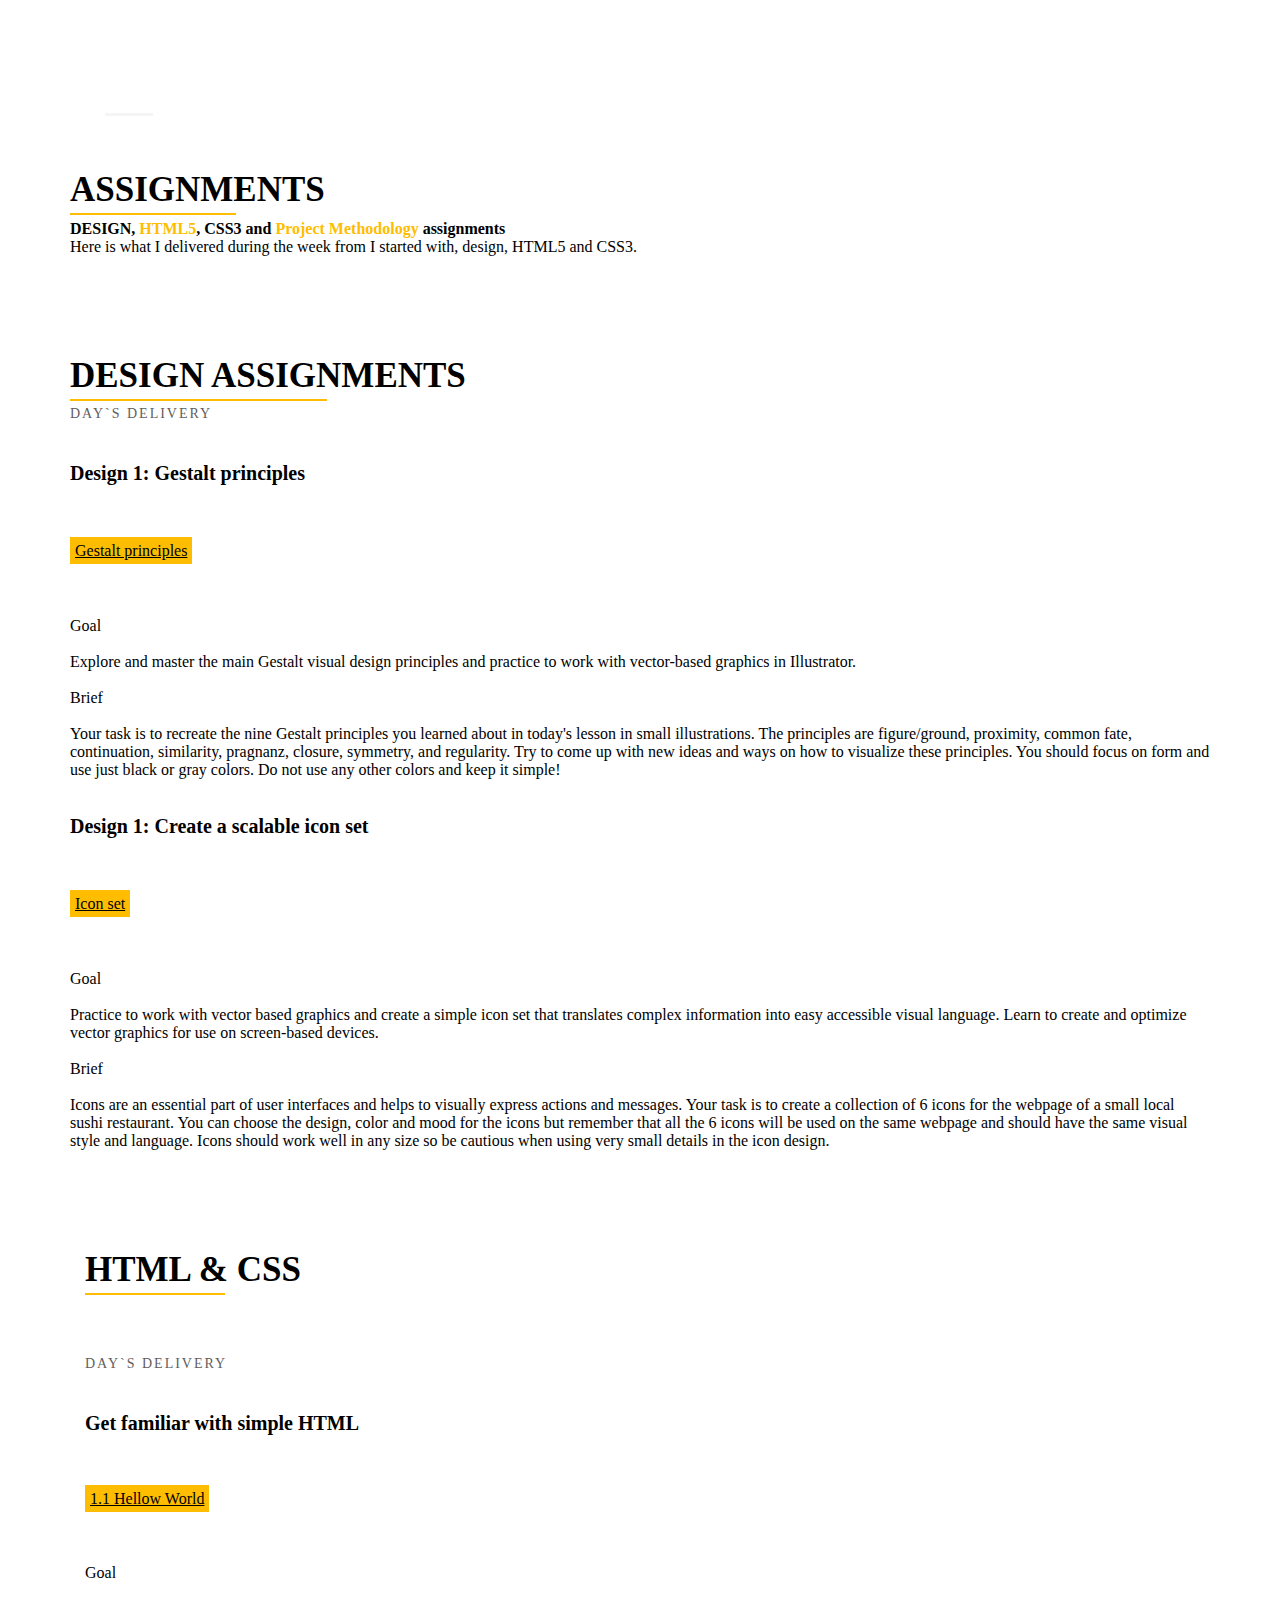
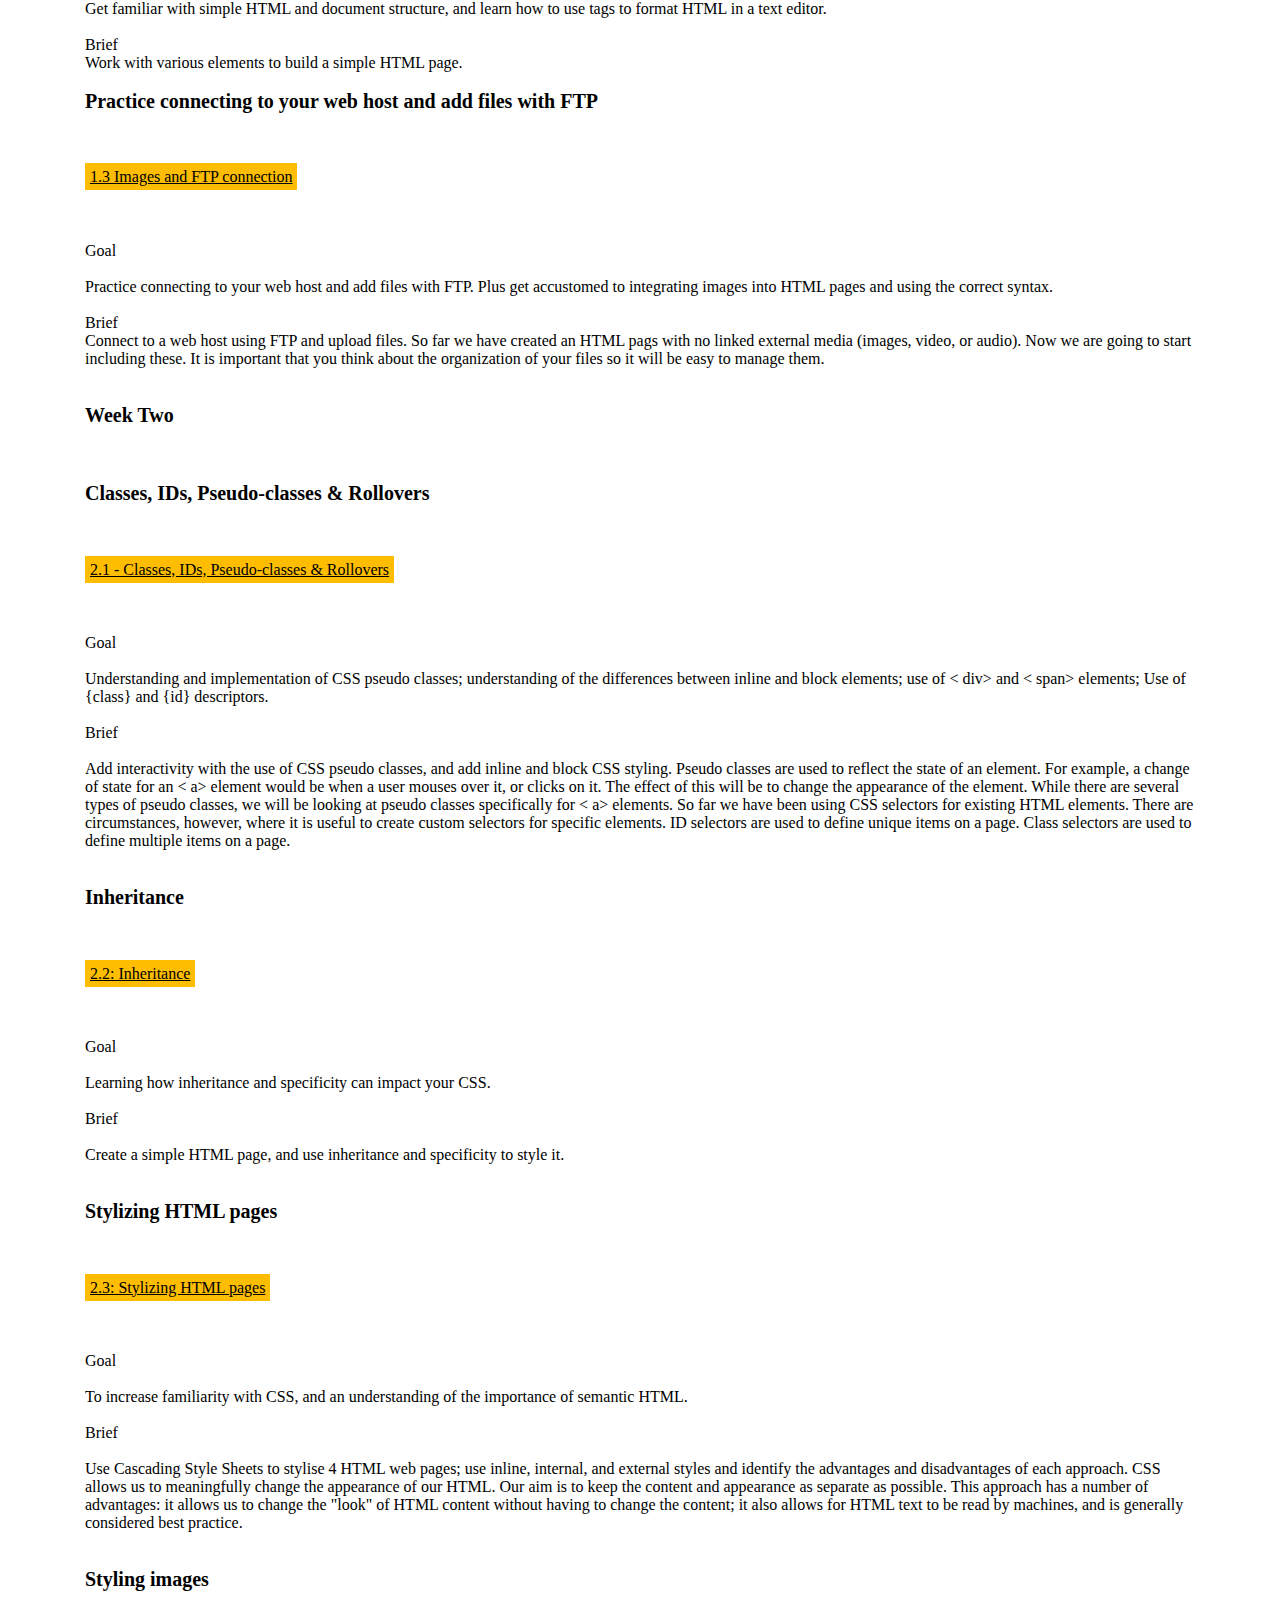
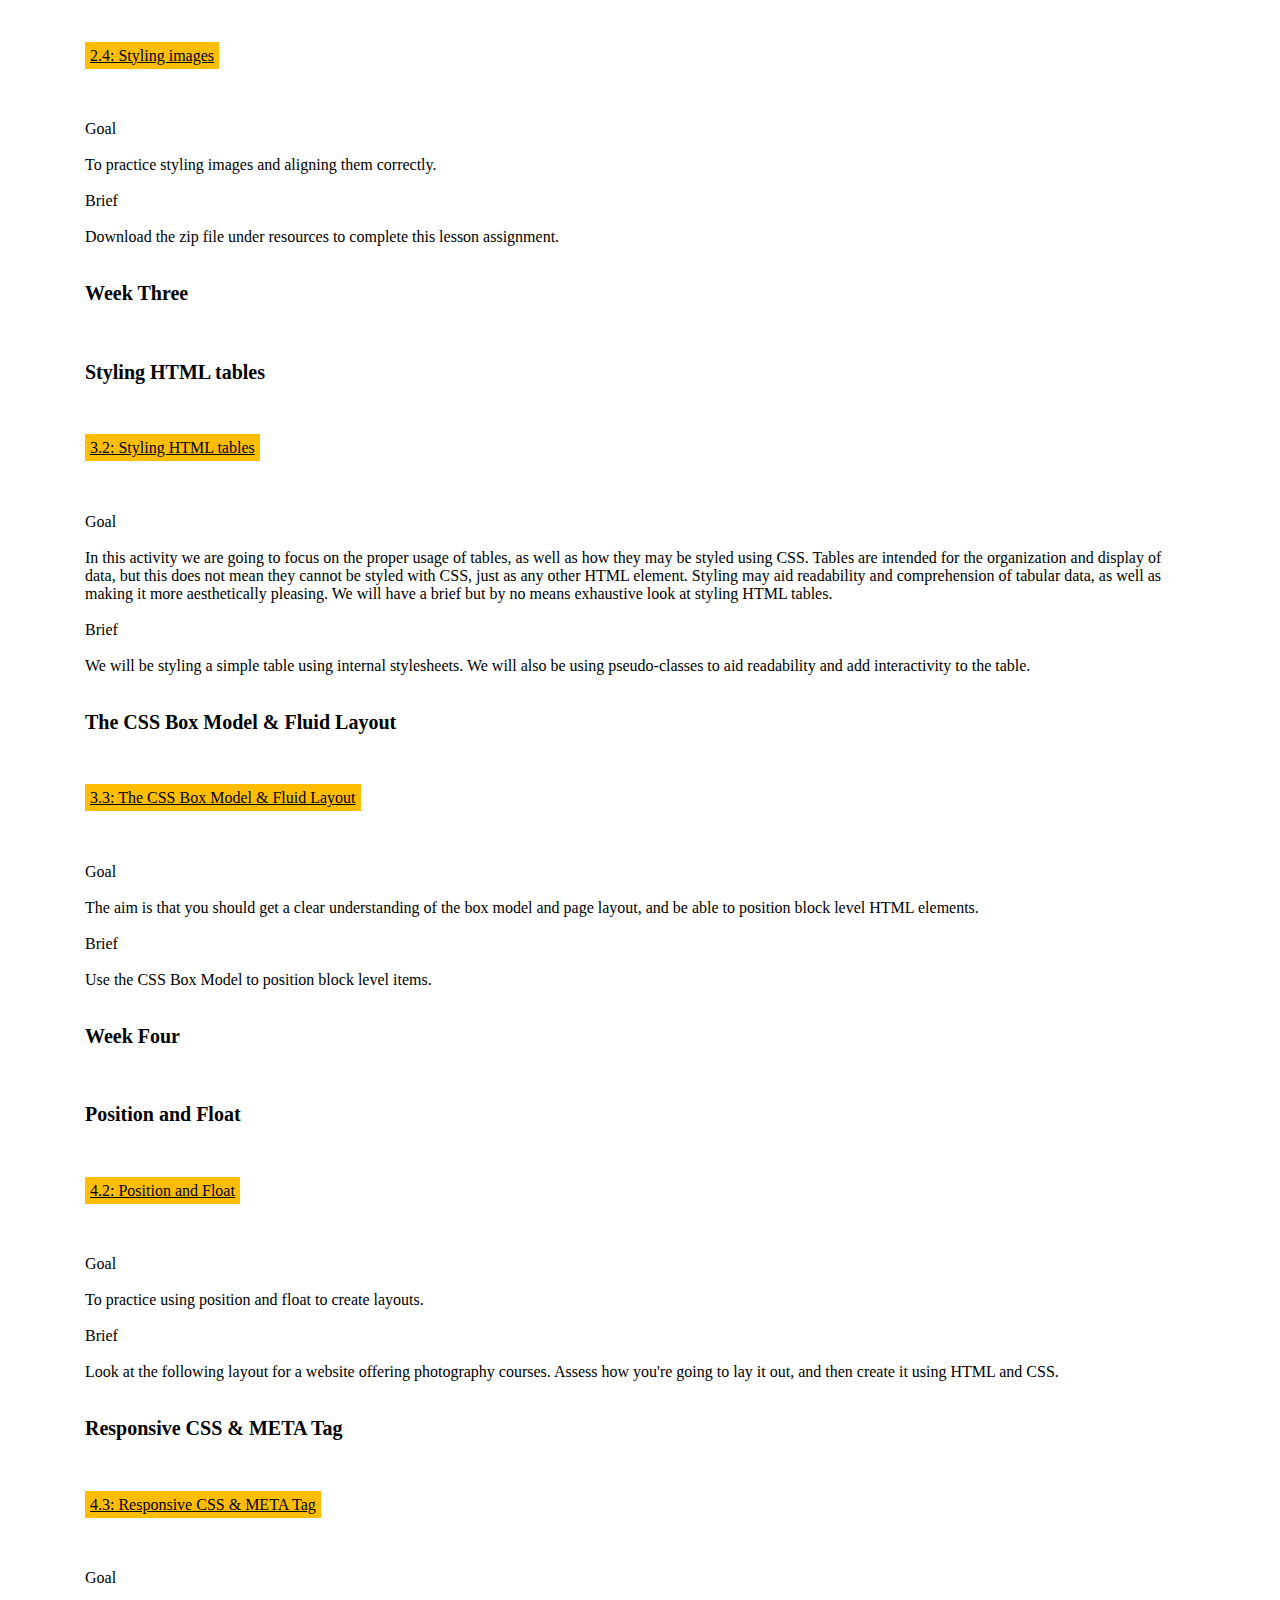
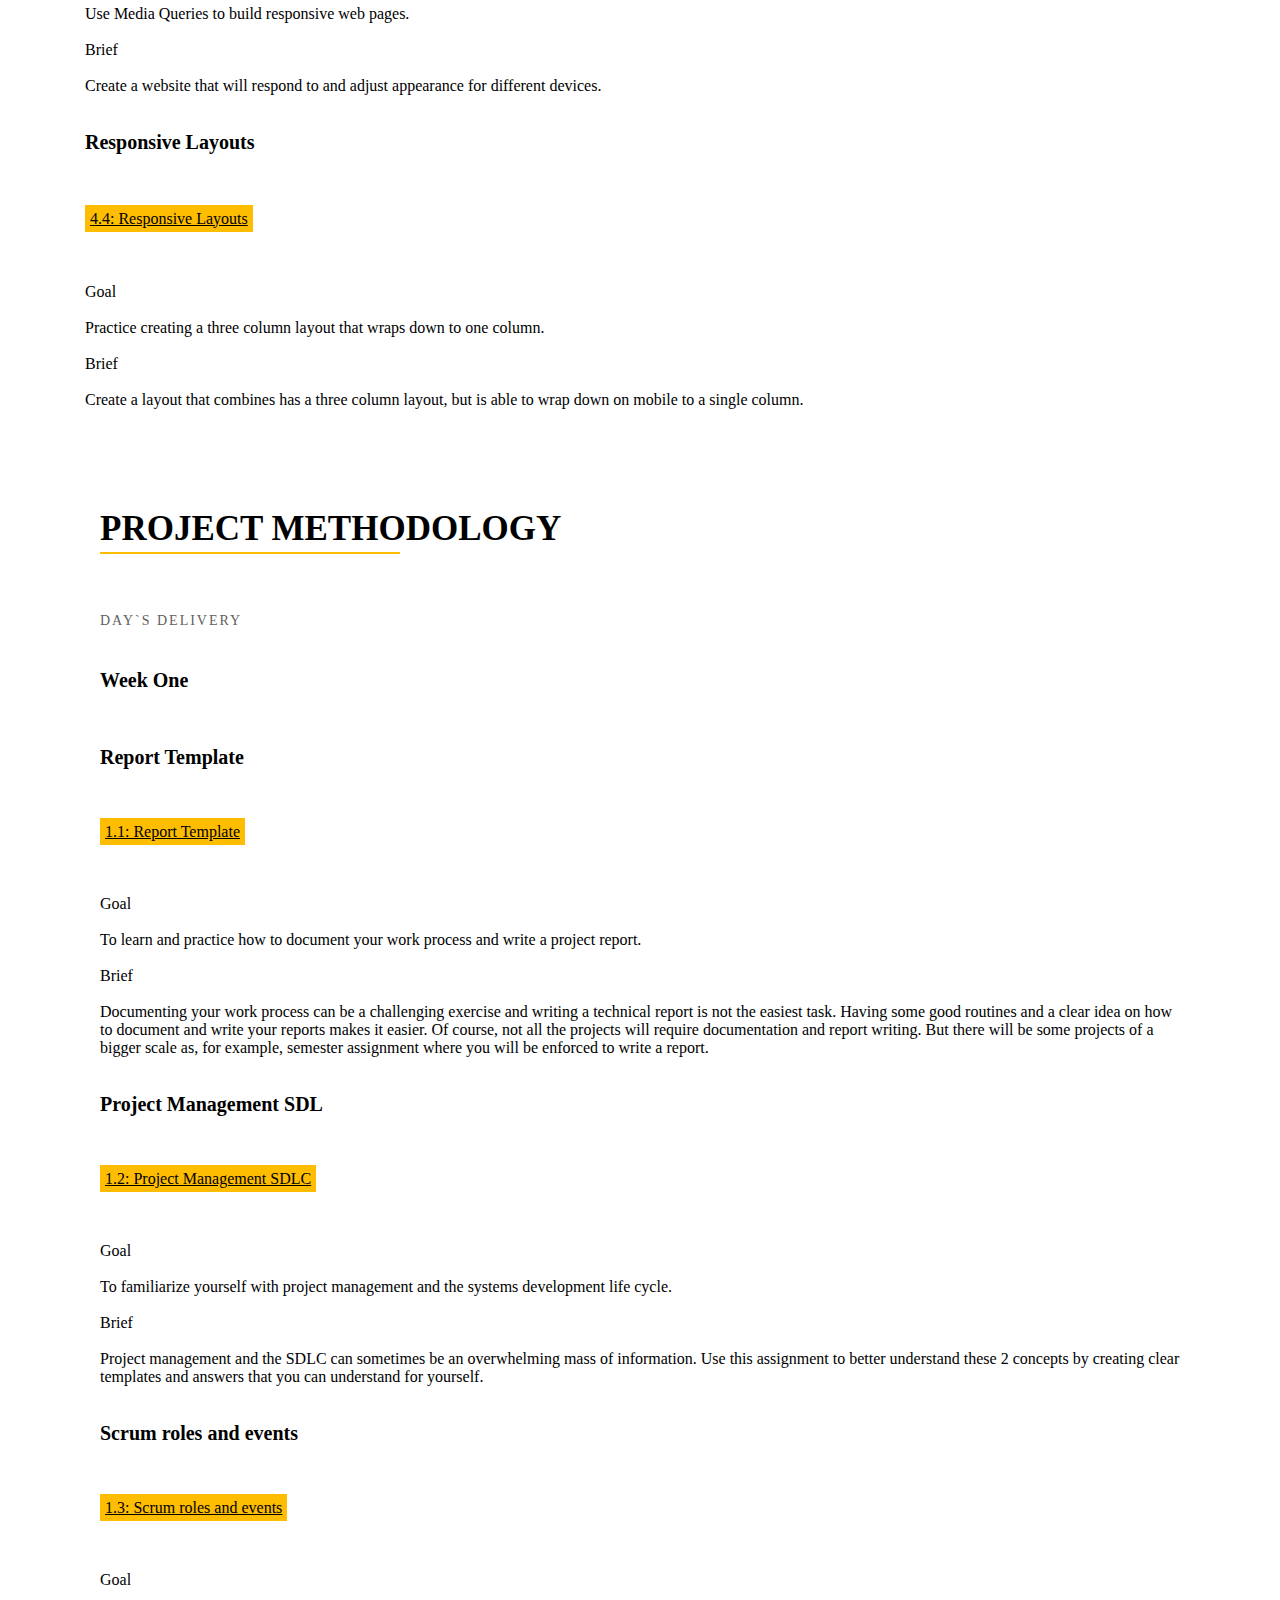
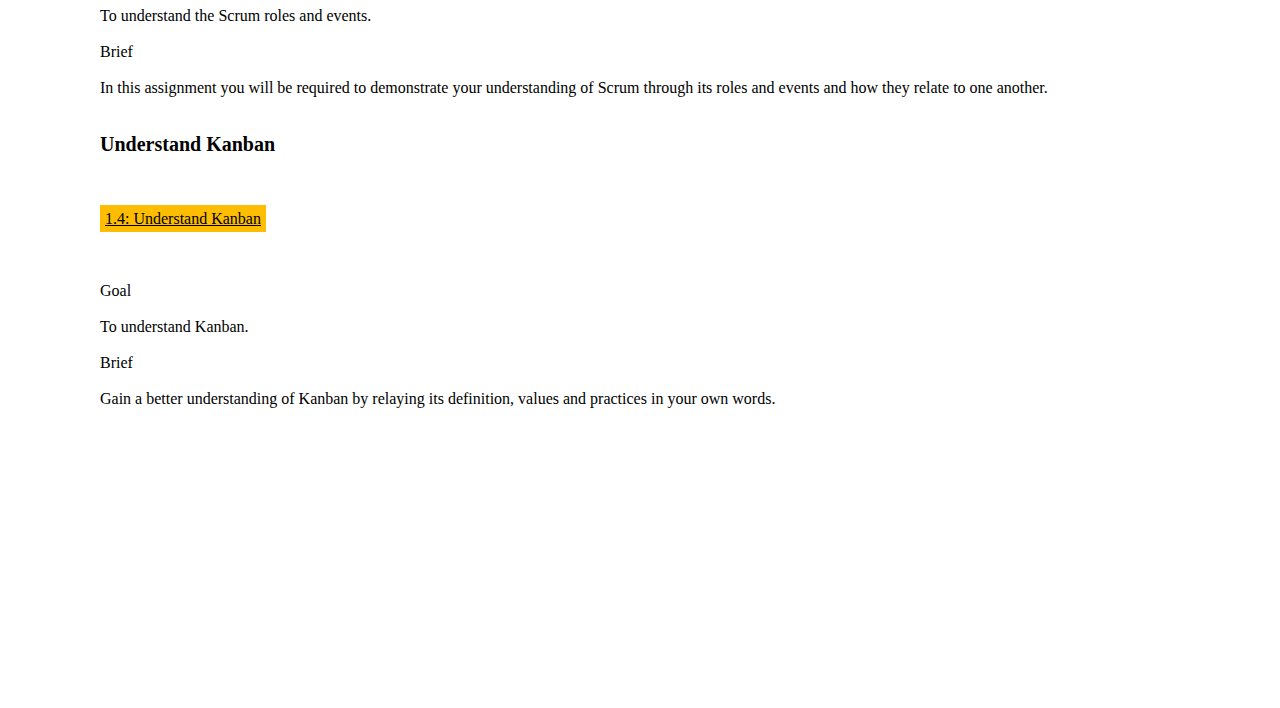
==== commit eafd36d9: "progress" ====
--- a/html&css.html
+++ b/html&css.html
@@ -1,11 +1,13 @@
 <!DOCTYPE html>
 <html lang="en">
+
 <head>
     <meta charset="UTF-8">
     <meta name="viewport" content="width=device-width, initial-scale=1.0">
     <link rel="stylesheet" href="./css/style.css">
     <title>Dayli assignemnt</title>
 </head>
+
 <body>
     <header>
 
@@ -27,17 +29,17 @@
 
     </header>
     <section class="assignment-text">
-    <div class="container">
-        <div class="row">
-            <div class="section-title">
-                <h1>Assignments</h1>
-                        <h6>DESIGN, <span>HTML5</span>, CSS3 and <span>Project Methodology</span> assignments</h6>
-                        <p>Here is what I delivered during the week from I started with, design, HTML5 and CSS3.</p>
-      </div>
-      </div>
-      </div>
+        <div class="container">
+            <div class="row">
+                <div class="section-title">
+                    <h1>Assignments</h1>
+                    <h6>DESIGN, <span>HTML5</span>, CSS3 and <span>Project Methodology</span> assignments</h6>
+                    <p>Here is what I delivered during the week from I started with, design, HTML5 and CSS3.</p>
+                </div>
+            </div>
+        </div>
     </section>
-      
+
 
     <section class="about-me">
         <div class="container">
@@ -46,32 +48,40 @@
                     <h1>Design assignments</h1>
                     <p class="small">Day`s delivery</p>
                 </div>
-                </div>
-
-                <div class="daysAssigments">
-                    <h5>Design 1: Gestalt principles</h5>
-                    <a href="http://camilla-reppen.com/reppen/gestalt.pdf">Gestalt principles </a>
-                    <p>Goal<br><br>
-
-                            Explore and master the main Gestalt visual design principles and practice to work with vector-based graphics in Illustrator.<br><br>
-                        Brief<br><br>
-    
-                        Your task is to recreate the nine Gestalt principles you learned about in today's lesson in small illustrations. 
-                        The principles are figure/ground, proximity, common fate, continuation, similarity, pragnanz, closure, symmetry, and regularity. 
-                        Try to come up with new ideas and ways on how to visualize these principles. 
-                        You should focus on form and use just black or gray colors. Do not use any other colors and keep it simple!</p>
-                        <br><br>
-                        <h5>Design 1: Create a scalable icon set</h5>
-                        <p><a href="http://camilla-reppen.com/reppen/Module3.pdf">Icon set</a> </p>
-                        <p>Goal<br><br>
-    
-                            Practice to work with vector based graphics and create a simple icon set that translates complex information into easy accessible visual language. Learn to create and optimize vector graphics for use on screen-based devices.<br><br>
-                        Brief<br><br>
-    
-                        Icons are an essential part of user interfaces and helps to visually express actions and messages. 
-                        Your task is to create a collection of 6 icons for the webpage of a small local sushi restaurant. 
-                        You can choose the design, color and mood for the icons but remember that all the 6 icons will be used on the same webpage and should have the same visual style and language. 
-                        Icons should work well in any size so be cautious when using very small details in the icon design.</p>
+            </div>
+
+            <div class="daysAssigments">
+                <h5>Design 1: Gestalt principles</h5>
+                <a href="http://camilla-reppen.com/reppen/gestalt.pdf">Gestalt principles </a>
+                <p>Goal<br><br>
+
+                    Explore and master the main Gestalt visual design principles and practice to work with vector-based
+                    graphics in Illustrator.<br><br>
+                    Brief<br><br>
+
+                    Your task is to recreate the nine Gestalt principles you learned about in today's lesson in small
+                    illustrations.
+                    The principles are figure/ground, proximity, common fate, continuation, similarity, pragnanz,
+                    closure, symmetry, and regularity.
+                    Try to come up with new ideas and ways on how to visualize these principles.
+                    You should focus on form and use just black or gray colors. Do not use any other colors and keep it
+                    simple!</p>
+                <br><br>
+                <h5>Design 1: Create a scalable icon set</h5>
+                <p><a href="http://camilla-reppen.com/reppen/Module3.pdf">Icon set</a> </p>
+                <p>Goal<br><br>
+
+                    Practice to work with vector based graphics and create a simple icon set that translates complex
+                    information into easy accessible visual language. Learn to create and optimize vector graphics for
+                    use on screen-based devices.<br><br>
+                    Brief<br><br>
+
+                    Icons are an essential part of user interfaces and helps to visually express actions and messages.
+                    Your task is to create a collection of 6 icons for the webpage of a small local sushi restaurant.
+                    You can choose the design, color and mood for the icons but remember that all the 6 icons will be
+                    used on the same webpage and should have the same visual style and language.
+                    Icons should work well in any size so be cautious when using very small details in the icon design.
+                </p>
             </div>
             <div class="daysAssigments">
                 <section class="about-me">
@@ -81,21 +91,21 @@
                                 <h1>HTML & CSS</h1>
                                 <p class="small">Day`s delivery</p>
                             </div>
-                            </div>
-                    <h5>Get familiar with simple HTML</h5>
-                    <a href="http://camilla-reppen.com/reppen/helloworld/workspace/">1.1 Hellow World </a>
-                    <p>Goal<br><br>
+                        </div>
+                        <h5>Get familiar with simple HTML</h5>
+                        <a href="http://camilla-reppen.com/reppen/helloworld/workspace/">1.1 Hellow World </a>
+                        <p>Goal<br><br>
 
                             Get familiar with simple HTML and document structure, and learn how to use tags
                             to format HTML in a text editor.<br><br>
                             Brief <br>
 
                             Work with various elements to build a simple HTML page.</p>
-                            <br>
+                        <br>
                         <h5>Practice connecting to your web host and add files with FTP</h5>
-                    <a href="http://camilla-reppen.com/reppen/myfirstwebsite/workspace/">1.3 Images and FTP
+                        <a href="http://camilla-reppen.com/reppen/myfirstwebsite/workspace/">1.3 Images and FTP
                             connection</a>
-                    <p>Goal <br><br>
+                        <p>Goal <br><br>
 
                             Practice connecting to your web host and add files with FTP. Plus get accustomed
                             to integrating images into HTML pages and using the correct syntax.<br><br>
@@ -107,53 +117,53 @@
                             that you think about the organization of your files so it will be easy to manage
                             them. </p>
 
-            </div>
-
-            <div class="daysAssigments">
-                <br><br>
-                    <h5>Week Two</h5>
-                    <h5>Classes, IDs,
-                        Pseudo-classes & Rollovers</h5>
-                    <a href="http://camilla-reppen.com/reppen/styling/la2-4/">2.1 - Classes, IDs,
+                    </div>
+
+                    <div class="daysAssigments">
+                        <br><br>
+                        <h5>Week Two</h5>
+                        <h5>Classes, IDs,
+                            Pseudo-classes & Rollovers</h5>
+                        <a href="http://camilla-reppen.com/reppen/styling/la2-4/">2.1 - Classes, IDs,
                             Pseudo-classes & Rollovers</a>
-                    <p>Goal<br><br>
+                        <p>Goal<br><br>
 
                             Understanding and implementation of CSS pseudo classes; understanding of the
                             differences between inline and block elements; use of < div> and < span>
-                                            elements; Use of {class} and {id} descriptors.<br><br>
-                                            Brief<br><br>
-
-                                            Add interactivity with the use of CSS pseudo classes, and add
-                                            inline and block CSS styling.
-                                            Pseudo classes are used to reflect the state of an element. For
-                                            example, a change of state for an < a> element would be when a
-                                                    user mouses over it, or clicks on it. The effect of this
-                                                    will be to change the appearance of the element. While
-                                                    there are several types of pseudo classes, we will be
-                                                    looking at pseudo classes specifically for < a>
-                                                            elements.
-                                                            So far we have been using CSS selectors for
-                                                            existing HTML elements. There are circumstances,
-                                                            however, where it is useful to create custom
-                                                            selectors for specific elements.
-                                                            ID selectors are used to define unique items on
-                                                            a page. Class selectors are used to define
-                                                            multiple items on a page. </p>
-                                <br><br>
-                                <h5>Inheritance</h5>
-                    <a href="http://camilla-reppen.com/reppen/inheritance/">2.2: Inheritance</a>
-                    <p>Goal<br><br>
+                                    elements; Use of {class} and {id} descriptors.<br><br>
+                                    Brief<br><br>
+
+                                    Add interactivity with the use of CSS pseudo classes, and add
+                                    inline and block CSS styling.
+                                    Pseudo classes are used to reflect the state of an element. For
+                                    example, a change of state for an < a> element would be when a
+                                        user mouses over it, or clicks on it. The effect of this
+                                        will be to change the appearance of the element. While
+                                        there are several types of pseudo classes, we will be
+                                        looking at pseudo classes specifically for < a>
+                                            elements.
+                                            So far we have been using CSS selectors for
+                                            existing HTML elements. There are circumstances,
+                                            however, where it is useful to create custom
+                                            selectors for specific elements.
+                                            ID selectors are used to define unique items on
+                                            a page. Class selectors are used to define
+                                            multiple items on a page. </p>
+                        <br><br>
+                        <h5>Inheritance</h5>
+                        <a href="http://camilla-reppen.com/reppen/inheritance/">2.2: Inheritance</a>
+                        <p>Goal<br><br>
 
                             Learning how inheritance and specificity can impact your CSS.<br><br>
                             Brief<br><br>
 
                             Create a simple HTML page, and use inheritance and specificity to style it.</p>
-                            <br><br>
-                            <h5>Stylizing HTML
-                                pages</h5>
-                    <a href="http://camilla-reppen.com/reppen/stylize/inline.html">2.3: Stylizing HTML
+                        <br><br>
+                        <h5>Stylizing HTML
+                            pages</h5>
+                        <a href="http://camilla-reppen.com/reppen/stylize/inline.html">2.3: Stylizing HTML
                             pages</a>
-                    <p>Goal<br><br>
+                        <p>Goal<br><br>
 
                             To increase familiarity with CSS, and an understanding of the importance of
                             semantic HTML.<br><br>
@@ -168,24 +178,24 @@
                             having to change the content; it also allows for HTML text to be read by
                             machines, and is generally considered best practice. </p>
 
-                            <br><br>
-                            <h5>Styling images</h5>
-                    <a href="http://camilla-reppen.com/reppen/styling/la2-4/">2.4: Styling images</a>
-                    <p>Goal<br><br>
+                        <br><br>
+                        <h5>Styling images</h5>
+                        <a href="http://camilla-reppen.com/reppen/styling/la2-4/">2.4: Styling images</a>
+                        <p>Goal<br><br>
 
                             To practice styling images and aligning them correctly.<br><br>
                             Brief<br><br>
 
                             Download the zip file under resources to complete this lesson assignment.</p>
 
-            </div>
-
-            <div class="daysAssigments">
-                <br><br>
-                    <h5>Week Three</h5>
-                    <h5>Styling HTML tables</h5>
-                    <a href="http://camilla-reppen.com/reppen/02/">3.2: Styling HTML tables</a>
-                    <p>Goal<br><br>
+                    </div>
+
+                    <div class="daysAssigments">
+                        <br><br>
+                        <h5>Week Three</h5>
+                        <h5>Styling HTML tables</h5>
+                        <a href="http://camilla-reppen.com/reppen/02/">3.2: Styling HTML tables</a>
+                        <p>Goal<br><br>
 
                             In this activity we are going to focus on the proper usage of tables, as well as
                             how they may be styled using CSS. Tables are intended for the organization and
@@ -198,11 +208,11 @@
                             We will be styling a simple table using internal stylesheets. We will also be
                             using pseudo-classes to aid readability and add interactivity to the table.</p>
 
-                            <br><br>
-                            <h5>The CSS Box Model & Fluid Layout</h5>
-                    <a href="http://camilla-reppen.com/reppen/03/">3.3: The CSS Box Model & Fluid Layout
-                    </a>
-                    <p>Goal<br><br>
+                        <br><br>
+                        <h5>The CSS Box Model & Fluid Layout</h5>
+                        <a href="http://camilla-reppen.com/reppen/03/">3.3: The CSS Box Model & Fluid Layout
+                        </a>
+                        <p>Goal<br><br>
 
                             The aim is that you should get a clear understanding of the box model and page
                             layout, and be able to position block level HTML elements.<br><br>
@@ -210,14 +220,14 @@
 
                             Use the CSS Box Model to position block level items.</p>
 
-            </div>
-
-            <div class="daysAssigments">
-                <br><br>
-                    <h5>Week Four</h5>
-                    <h5>Position and Float</h5>
-                    <a href="http://camilla-reppen.com/reppen/positionandfloat/">4.2: Position and Float</a>
-                    <p>Goal<br><br>
+                    </div>
+
+                    <div class="daysAssigments">
+                        <br><br>
+                        <h5>Week Four</h5>
+                        <h5>Position and Float</h5>
+                        <a href="http://camilla-reppen.com/reppen/positionandfloat/">4.2: Position and Float</a>
+                        <p>Goal<br><br>
 
                             To practice using position and float to create layouts.<br><br>
                             Brief<br><br>
@@ -225,11 +235,11 @@
                             Look at the following layout for a website offering photography courses. Assess
                             how you're going to lay it out, and then create it using HTML and CSS.</p>
 
-                            <br><br>
-                            <h5>Responsive CSS & META Tag</h5>
-                    <a href="http://camilla-reppen.com/reppen/responsivecss/SnowBoarding.html">4.3:
+                        <br><br>
+                        <h5>Responsive CSS & META Tag</h5>
+                        <a href="http://camilla-reppen.com/reppen/responsivecss/SnowBoarding.html">4.3:
                             Responsive CSS & META Tag</a>
-                    <p>Goal<br><br>
+                        <p>Goal<br><br>
 
                             Use Media Queries to build responsive web pages.<br><br>
                             Brief<br><br>
@@ -237,10 +247,10 @@
                             Create a website that will respond to and adjust appearance for different
                             devices.</p>
 
-                            <br><br>
-                            <h5>Responsive Layouts</h5>
-                    <a href="http://camilla-reppen.com/reppen/responsivelayout/">4.4: Responsive Layouts</a>
-                    <p>Goal<br><br>
+                        <br><br>
+                        <h5>Responsive Layouts</h5>
+                        <a href="http://camilla-reppen.com/reppen/responsivelayout/">4.4: Responsive Layouts</a>
+                        <p>Goal<br><br>
 
                             Practice creating a three column layout that wraps down to one column.<br><br>
                             Brief<br><br>
@@ -248,73 +258,74 @@
                             Create a layout that combines has a three column layout, but is able to wrap
                             down on mobile to a single column.</p>
 
-            </div>
-
-
-            <div class="daysAssigments">
-                <section class="about-me">
-                    <div class="container">
-                        <div class="row">
-                            <div class="section-title">
-                                <h1>Project Methodology</h1>
-                                <p class="small">Day`s delivery</p>
+                    </div>
+
+
+                    <div class="daysAssigments">
+                        <section class="about-me">
+                            <div class="container">
+                                <div class="row">
+                                    <div class="section-title">
+                                        <h1>Project Methodology</h1>
+                                        <p class="small">Day`s delivery</p>
+                                    </div>
+                                </div>
+                                <h5>Week One</h5>
+                                <h5>Report Template</h5>
+                                <a href="http://camilla-reppen.com/reppen/assignment1.1/assigment1.1.pdf">1.1: Report
+                                    Template</a>
+                                <p>Goal<br><br>
+
+                                    To learn and practice how to document your work process and write a project
+                                    report.<br><br>
+                                    Brief<br><br>
+
+                                    Documenting your work process can be a challenging exercise and writing a
+                                    technical report is not the easiest task. Having some good routines and a clear
+                                    idea on how to document and write your reports makes it easier. Of course, not
+                                    all the projects will require documentation and report writing. But there will
+                                    be some projects of a bigger scale as, for example, semester assignment where
+                                    you will be enforced to write a report.</p>
+
+                                <br><br>
+                                <h5>Project Management SDL</h5>
+                                <a href="http://camilla-reppen.com/reppen/assigment1.2/assignment.1.2.pdf">1.2: Project
+                                    Management SDLC</a>
+                                <p>Goal<br><br>
+
+                                    To familiarize yourself with project management and the systems development life
+                                    cycle.<br><br>
+                                    Brief<br><br>
+
+                                    Project management and the SDLC can sometimes be an overwhelming mass of
+                                    information. Use this assignment to better understand these 2 concepts by
+                                    creating clear templates and answers that you can understand for yourself.</p>
+
+                                <br><br>
+                                <h5>Scrum roles and events</h5>
+                                <a href="http://camilla-reppen.com/reppen/assignment.1.3/assignment1.3.pdf">1.3: Scrum
+                                    roles and events</a>
+                                <p>Goal<br><br>
+
+                                    To understand the Scrum roles and events.<br><br>
+                                    Brief<br><br>
+
+                                    In this assignment you will be required to demonstrate your understanding of
+                                    Scrum through its roles and events and how they relate to one another.</p>
+
+                                <br><br>
+                                <h5>Understand Kanban</h5>
+                                <a href="http://camilla-reppen.com/reppen/assignment.1.4/assignmnent1.4.pdf">1.4:
+                                    Understand Kanban</a>
+                                <p>Goal<br><br>
+
+                                    To understand Kanban.<br><br>
+                                    Brief<br><br>
+
+                                    Gain a better understanding of Kanban by relaying its definition, values and
+                                    practices in your own words.</p>
                             </div>
-                            </div>
-                    <h5>Week One</h5>
-                    <h5>Report Template</h5>
-                    <a href="http://camilla-reppen.com/reppen/assignment1.1/assigment1.1.pdf">1.1: Report
-                            Template</a>
-                    <p>Goal<br><br>
-
-                            To learn and practice how to document your work process and write a project
-                            report.<br><br>
-                            Brief<br><br>
-
-                            Documenting your work process can be a challenging exercise and writing a
-                            technical report is not the easiest task. Having some good routines and a clear
-                            idea on how to document and write your reports makes it easier. Of course, not
-                            all the projects will require documentation and report writing. But there will
-                            be some projects of a bigger scale as, for example, semester assignment where
-                            you will be enforced to write a report.</p>
-
-                            <br><br>
-                            <h5>Project Management SDL</h5>
-                    <a href="http://camilla-reppen.com/reppen/assigment1.2/assignment.1.2.pdf">1.2: Project
-                            Management SDLC</a>
-                    <p>Goal<br><br>
-
-                            To familiarize yourself with project management and the systems development life
-                            cycle.<br><br>
-                            Brief<br><br>
-
-                            Project management and the SDLC can sometimes be an overwhelming mass of
-                            information. Use this assignment to better understand these 2 concepts by
-                            creating clear templates and answers that you can understand for yourself.</p>
-
-                            <br><br>
-                            <h5>Scrum roles and events</h5>
-                    <a href="http://camilla-reppen.com/reppen/assignment.1.3/assignment1.3.pdf">1.3: Scrum
-                            roles and events</a>
-                    <p>Goal<br><br>
-
-                            To understand the Scrum roles and events.<br><br>
-                            Brief<br><br>
-
-                            In this assignment you will be required to demonstrate your understanding of
-                            Scrum through its roles and events and how they relate to one another.</p>
-
-                            <br><br>
-                            <h5>Understand Kanban</h5>
-                    <a href="http://camilla-reppen.com/reppen/assignment.1.4/assignmnent1.4.pdf">1.4:
-                            Understand Kanban</a>
-                    <p>Goal<br><br>
-
-                            To understand Kanban.<br><br>
-                            Brief<br><br>
-
-                            Gain a better understanding of Kanban by relaying its definition, values and
-                            practices in your own words.</p>
-            </div>
-               
+
 </body>
+
 </html>--- a/css/style.css
+++ b/css/style.css
@@ -20,7 +20,7 @@
     border-bottom: 1px solid white;
     padding: 0px 15px;
     z-index: 10;
-    background-color: black;
+    
 }
 header .row {
     justify-content: space-between;
@@ -83,7 +83,7 @@
     position: absolute;
     top: 30%;
     color: white;
-    font-size: 70px;
+    font-size: 8vh;
     font-weight: 600;
     margin: 0;
     line-height: 1.2;
@@ -195,6 +195,11 @@
 .about-me .about-content .text p span {
     color: #febd01;
 }
+.follow img {
+    width: 35px;
+    margin-top: 2%;
+
+}
 
 /* assignments */
 
@@ -237,7 +242,7 @@
 /* Portfolio */
 
 .portfolio {
-    padding: 100px 15px;
+    padding: 100px 7px;
     background-color: #f5f8fd;
 }
 .portfolio .section-title h1:before {
@@ -271,12 +276,14 @@
     max-width: 100%;
     display: flex;
     flex-wrap: wrap;
-    justify-content: space-between;
 }
 .portfolio .portfolio-gallery .item {
-    flex: 0 0 calc(33.33% - 10px);
-    max-width: calc(33.33% - 10px);
-    margin-bottom: 16px;
+    flex: 0 0 33.33%;
+    max-width: 33.33%;
+    padding: 8px;
+    position: relative;
+}
+.portfolio .portfolio-gallery .item .inner {
     position: relative;
 }
 .portfolio .portfolio-gallery .item img {
@@ -284,17 +291,33 @@
     display: block;
 }
 .portfolio .portfolio-gallery .item .overlay {
-    display: none;
-}
-.portfolio .portfolio-gallery .item:hover .overlay {
     position: absolute;
     left: 0;
     top: 0;
     bottom: 0;
     right: 0;
+    background-color: rgba(0,0,0,0.6);
+    z-index: 10;
+    display: flex;
+    flex-wrap: nowrap;
     align-items: center;
     justify-content: center;
-    display: flex;
+    opacity: 0;
+    transition: all .5s ease;
+}
+.portfolio .portfolio-gallery .item:hover .overlay {
+    opacity: 1;
+}
+.portfolio .portfolio-gallery .item .overlay .fa {
+    height: 40px;
+    width: 40px;
+    background-color: #febd01;
+    color: #ffffff;
+    display: inline-block;
+    text-align: center;
+    line-height: 40px;
+    border-radius: 50%;
+    cursor: pointer;
 }
 .portfolio .portfolio-gallery .item .overlay h4 {
     background-color: #febd01;
@@ -303,11 +326,12 @@
     flex-wrap: wrap;
     flex-direction: column;
     display: absolute;
-    color: black;
-    cursor: pointer;
-    animation: galleryIcon .8s ease;
-}
-@keyframes galleryIcon {
+    color: white;
+    font-weight: 600;
+    padding: 5px;
+    animation: galleryText .8s ease;
+}
+@keyframes galleryText {
     0% {
         transform: translateY(20%);opacity: 0;
     }
@@ -316,6 +340,47 @@
     }
 }
 
+.lightbox {
+    position: fixed;
+    left: 0;
+    top: 0;
+    right: 0;
+    bottom: 0;
+    z-index: 100;
+    background-color: rgba(0,0,0,0.6);
+    display: none;
+    justify-content: center;
+    align-items: center;
+    z-index: 101;
+}
+.lightbox.show {
+    display: flex;
+}
+.lightbox.hide {
+    display: none;
+}
+.lightbox .close-lightbox {
+    height: 40px;
+    width: 40px;
+    color: #ffffff;
+    background-color: #febd01;
+    font-size: 40px;
+    text-align: center;
+    line-height: 35px;
+    position: absolute;
+    right: 10px;
+    top: 10px;
+    cursor: pointer;
+    border-radius: 50%;
+
+}
+
+.lightbox img {
+    max-width: 90%;
+    max-height: 80%;
+    display: block;
+}
+
 /* Assignments */
 .daysAssigments a {
     background-color: #febd01;
@@ -360,4 +425,18 @@
     background-color: black;
 }
 
-
+.footer {
+    display: flex;
+    flex-direction: row;
+    background-color: black;
+    color: white;
+    text-align: center;
+    margin: 0 auto;
+}
+.footer-contact, .footer-follow {
+    flex: 1;
+    margin: 5%;
+}
+.footer-follow img {
+    width: 60px;
+}
